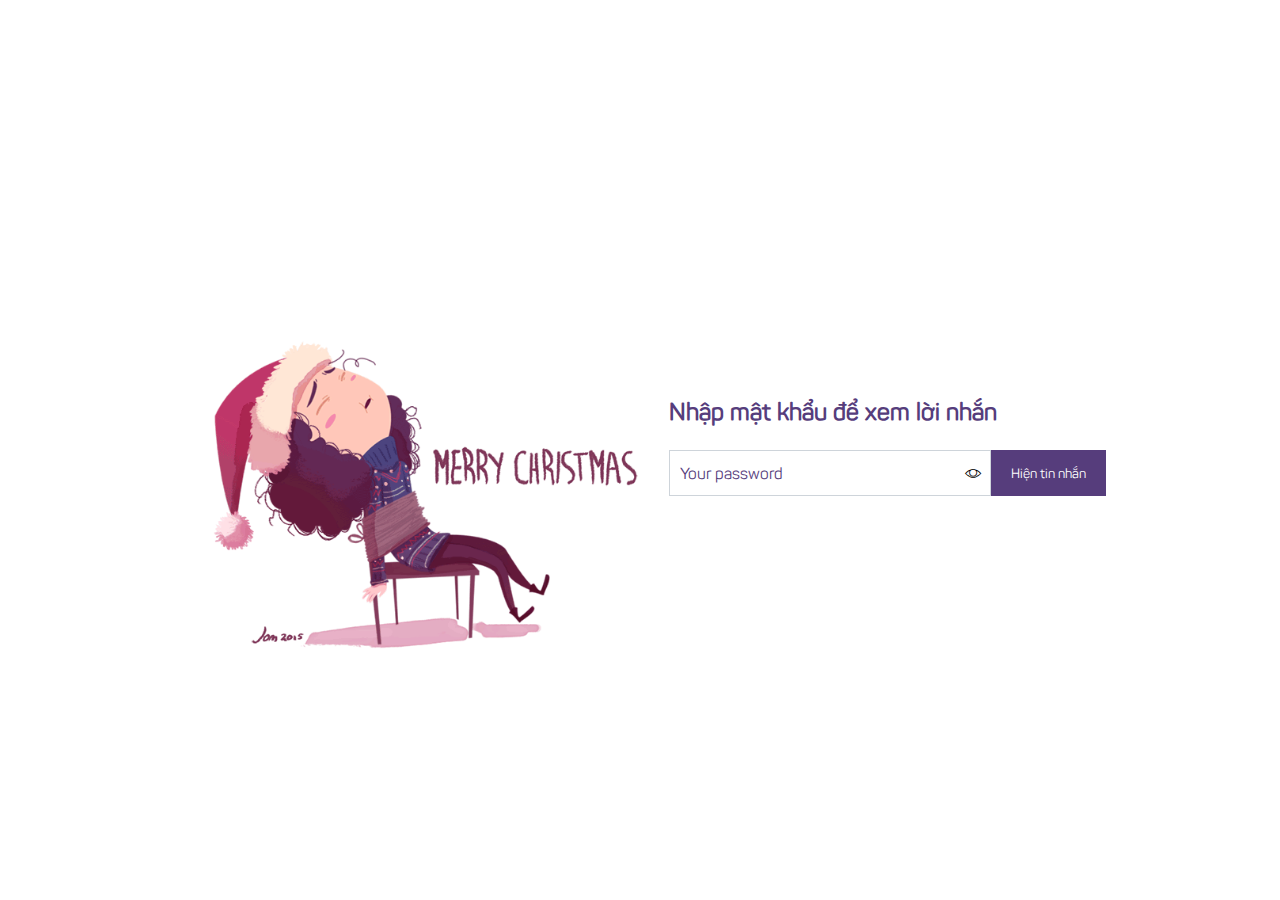
==== index.html @ 5a2c4c56 "update code" ====
<!DOCTYPE html>
<html lang="en">
  <head>
    <meta charset="UTF-8" />
    <meta name="viewport" content="width=device-width, initial-scale=1.0" />
    <link rel="stylesheet" href="lineawesome/WebFont/style.css" />
    <link rel="stylesheet" href="style.css" />
    <title>Document</title>
  </head>
  <body>
    <div class="toandx">
      <div class="container">
        <img src="merry.gif" alt="" />
        <div class="content">
          <h2 class="title">Nhập mật khẩu để xem lời nhắn</h2>
          <div class="mess-form">
            <div class="toggle-input">
              <input
                class="inp"
                type="password"
                name=""
                id="love-input"
                placeholder="Your password"
              />
              <span class="lnr lnr-eye showeye"></span>
            </div>
            <div>
              <button class="show-mess">Hiện tin nhắn</button>
            </div>
          </div>
        </div>
      </div>
    </div>
    <div class="popup">
      <div class="popup-wrapper">
        <div class="mylove"></div>
        <span class="lnr lnr-cross btn-close"></span>
      </div>
    </div>
  </body>
  <script src="jquery.min.js"></script>
  <script src="main.js"></script>
</html>
---- lineawesome/WebFont/style.css ----
@font-face {
	font-family: 'Linearicons-Free';
	src:url('fonts/Linearicons-Free.eot?w118d');
	src:url('fonts/Linearicons-Free.eot?#iefixw118d') format('embedded-opentype'),
		url('fonts/Linearicons-Free.woff2?w118d') format('woff2'),
		url('fonts/Linearicons-Free.woff?w118d') format('woff'),
		url('fonts/Linearicons-Free.ttf?w118d') format('truetype'),
		url('fonts/Linearicons-Free.svg?w118d#Linearicons-Free') format('svg');
	font-weight: normal;
	font-style: normal;
}

.lnr {
	font-family: 'Linearicons-Free';
	speak: none;
	font-style: normal;
	font-weight: normal;
	font-variant: normal;
	text-transform: none;
	line-height: 1;

	/* Better Font Rendering =========== */
	-webkit-font-smoothing: antialiased;
	-moz-osx-font-smoothing: grayscale;
}

.lnr-home:before {
	content: "\e800";
}
.lnr-apartment:before {
	content: "\e801";
}
.lnr-pencil:before {
	content: "\e802";
}
.lnr-magic-wand:before {
	content: "\e803";
}
.lnr-drop:before {
	content: "\e804";
}
.lnr-lighter:before {
	content: "\e805";
}
.lnr-poop:before {
	content: "\e806";
}
.lnr-sun:before {
	content: "\e807";
}
.lnr-moon:before {
	content: "\e808";
}
.lnr-cloud:before {
	content: "\e809";
}
.lnr-cloud-upload:before {
	content: "\e80a";
}
.lnr-cloud-download:before {
	content: "\e80b";
}
.lnr-cloud-sync:before {
	content: "\e80c";
}
.lnr-cloud-check:before {
	content: "\e80d";
}
.lnr-database:before {
	content: "\e80e";
}
.lnr-lock:before {
	content: "\e80f";
}
.lnr-cog:before {
	content: "\e810";
}
.lnr-trash:before {
	content: "\e811";
}
.lnr-dice:before {
	content: "\e812";
}
.lnr-heart:before {
	content: "\e813";
}
.lnr-star:before {
	content: "\e814";
}
.lnr-star-half:before {
	content: "\e815";
}
.lnr-star-empty:before {
	content: "\e816";
}
.lnr-flag:before {
	content: "\e817";
}
.lnr-envelope:before {
	content: "\e818";
}
.lnr-paperclip:before {
	content: "\e819";
}
.lnr-inbox:before {
	content: "\e81a";
}
.lnr-eye:before {
	content: "\e81b";
}
.lnr-printer:before {
	content: "\e81c";
}
.lnr-file-empty:before {
	content: "\e81d";
}
.lnr-file-add:before {
	content: "\e81e";
}
.lnr-enter:before {
	content: "\e81f";
}
.lnr-exit:before {
	content: "\e820";
}
.lnr-graduation-hat:before {
	content: "\e821";
}
.lnr-license:before {
	content: "\e822";
}
.lnr-music-note:before {
	content: "\e823";
}
.lnr-film-play:before {
	content: "\e824";
}
.lnr-camera-video:before {
	content: "\e825";
}
.lnr-camera:before {
	content: "\e826";
}
.lnr-picture:before {
	content: "\e827";
}
.lnr-book:before {
	content: "\e828";
}
.lnr-bookmark:before {
	content: "\e829";
}
.lnr-user:before {
	content: "\e82a";
}
.lnr-users:before {
	content: "\e82b";
}
.lnr-shirt:before {
	content: "\e82c";
}
.lnr-store:before {
	content: "\e82d";
}
.lnr-cart:before {
	content: "\e82e";
}
.lnr-tag:before {
	content: "\e82f";
}
.lnr-phone-handset:before {
	content: "\e830";
}
.lnr-phone:before {
	content: "\e831";
}
.lnr-pushpin:before {
	content: "\e832";
}
.lnr-map-marker:before {
	content: "\e833";
}
.lnr-map:before {
	content: "\e834";
}
.lnr-location:before {
	content: "\e835";
}
.lnr-calendar-full:before {
	content: "\e836";
}
.lnr-keyboard:before {
	content: "\e837";
}
.lnr-spell-check:before {
	content: "\e838";
}
.lnr-screen:before {
	content: "\e839";
}
.lnr-smartphone:before {
	content: "\e83a";
}
.lnr-tablet:before {
	content: "\e83b";
}
.lnr-laptop:before {
	content: "\e83c";
}
.lnr-laptop-phone:before {
	content: "\e83d";
}
.lnr-power-switch:before {
	content: "\e83e";
}
.lnr-bubble:before {
	content: "\e83f";
}
.lnr-heart-pulse:before {
	content: "\e840";
}
.lnr-construction:before {
	content: "\e841";
}
.lnr-pie-chart:before {
	content: "\e842";
}
.lnr-chart-bars:before {
	content: "\e843";
}
.lnr-gift:before {
	content: "\e844";
}
.lnr-diamond:before {
	content: "\e845";
}
.lnr-linearicons:before {
	content: "\e846";
}
.lnr-dinner:before {
	content: "\e847";
}
.lnr-coffee-cup:before {
	content: "\e848";
}
.lnr-leaf:before {
	content: "\e849";
}
.lnr-paw:before {
	content: "\e84a";
}
.lnr-rocket:before {
	content: "\e84b";
}
.lnr-briefcase:before {
	content: "\e84c";
}
.lnr-bus:before {
	content: "\e84d";
}
.lnr-car:before {
	content: "\e84e";
}
.lnr-train:before {
	content: "\e84f";
}
.lnr-bicycle:before {
	content: "\e850";
}
.lnr-wheelchair:before {
	content: "\e851";
}
.lnr-select:before {
	content: "\e852";
}
.lnr-earth:before {
	content: "\e853";
}
.lnr-smile:before {
	content: "\e854";
}
.lnr-sad:before {
	content: "\e855";
}
.lnr-neutral:before {
	content: "\e856";
}
.lnr-mustache:before {
	content: "\e857";
}
.lnr-alarm:before {
	content: "\e858";
}
.lnr-bullhorn:before {
	content: "\e859";
}
.lnr-volume-high:before {
	content: "\e85a";
}
.lnr-volume-medium:before {
	content: "\e85b";
}
.lnr-volume-low:before {
	content: "\e85c";
}
.lnr-volume:before {
	content: "\e85d";
}
.lnr-mic:before {
	content: "\e85e";
}
.lnr-hourglass:before {
	content: "\e85f";
}
.lnr-undo:before {
	content: "\e860";
}
.lnr-redo:before {
	content: "\e861";
}
.lnr-sync:before {
	content: "\e862";
}
.lnr-history:before {
	content: "\e863";
}
.lnr-clock:before {
	content: "\e864";
}
.lnr-download:before {
	content: "\e865";
}
.lnr-upload:before {
	content: "\e866";
}
.lnr-enter-down:before {
	content: "\e867";
}
.lnr-exit-up:before {
	content: "\e868";
}
.lnr-bug:before {
	content: "\e869";
}
.lnr-code:before {
	content: "\e86a";
}
.lnr-link:before {
	content: "\e86b";
}
.lnr-unlink:before {
	content: "\e86c";
}
.lnr-thumbs-up:before {
	content: "\e86d";
}
.lnr-thumbs-down:before {
	content: "\e86e";
}
.lnr-magnifier:before {
	content: "\e86f";
}
.lnr-cross:before {
	content: "\e870";
}
.lnr-menu:before {
	content: "\e871";
}
.lnr-list:before {
	content: "\e872";
}
.lnr-chevron-up:before {
	content: "\e873";
}
.lnr-chevron-down:before {
	content: "\e874";
}
.lnr-chevron-left:before {
	content: "\e875";
}
.lnr-chevron-right:before {
	content: "\e876";
}
.lnr-arrow-up:before {
	content: "\e877";
}
.lnr-arrow-down:before {
	content: "\e878";
}
.lnr-arrow-left:before {
	content: "\e879";
}
.lnr-arrow-right:before {
	content: "\e87a";
}
.lnr-move:before {
	content: "\e87b";
}
.lnr-warning:before {
	content: "\e87c";
}
.lnr-question-circle:before {
	content: "\e87d";
}
.lnr-menu-circle:before {
	content: "\e87e";
}
.lnr-checkmark-circle:before {
	content: "\e87f";
}
.lnr-cross-circle:before {
	content: "\e880";
}
.lnr-plus-circle:before {
	content: "\e881";
}
.lnr-circle-minus:before {
	content: "\e882";
}
.lnr-arrow-up-circle:before {
	content: "\e883";
}
.lnr-arrow-down-circle:before {
	content: "\e884";
}
.lnr-arrow-left-circle:before {
	content: "\e885";
}
.lnr-arrow-right-circle:before {
	content: "\e886";
}
.lnr-chevron-up-circle:before {
	content: "\e887";
}
.lnr-chevron-down-circle:before {
	content: "\e888";
}
.lnr-chevron-left-circle:before {
	content: "\e889";
}
.lnr-chevron-right-circle:before {
	content: "\e88a";
}
.lnr-crop:before {
	content: "\e88b";
}
.lnr-frame-expand:before {
	content: "\e88c";
}
.lnr-frame-contract:before {
	content: "\e88d";
}
.lnr-layers:before {
	content: "\e88e";
}
.lnr-funnel:before {
	content: "\e88f";
}
.lnr-text-format:before {
	content: "\e890";
}
.lnr-text-format-remove:before {
	content: "\e891";
}
.lnr-text-size:before {
	content: "\e892";
}
.lnr-bold:before {
	content: "\e893";
}
.lnr-italic:before {
	content: "\e894";
}
.lnr-underline:before {
	content: "\e895";
}
.lnr-strikethrough:before {
	content: "\e896";
}
.lnr-highlight:before {
	content: "\e897";
}
.lnr-text-align-left:before {
	content: "\e898";
}
.lnr-text-align-center:before {
	content: "\e899";
}
.lnr-text-align-right:before {
	content: "\e89a";
}
.lnr-text-align-justify:before {
	content: "\e89b";
}
.lnr-line-spacing:before {
	content: "\e89c";
}
.lnr-indent-increase:before {
	content: "\e89d";
}
.lnr-indent-decrease:before {
	content: "\e89e";
}
.lnr-pilcrow:before {
	content: "\e89f";
}
.lnr-direction-ltr:before {
	content: "\e8a0";
}
.lnr-direction-rtl:before {
	content: "\e8a1";
}
.lnr-page-break:before {
	content: "\e8a2";
}
.lnr-sort-alpha-asc:before {
	content: "\e8a3";
}
.lnr-sort-amount-asc:before {
	content: "\e8a4";
}
.lnr-hand:before {
	content: "\e8a5";
}
.lnr-pointer-up:before {
	content: "\e8a6";
}
.lnr-pointer-right:before {
	content: "\e8a7";
}
.lnr-pointer-down:before {
	content: "\e8a8";
}
.lnr-pointer-left:before {
	content: "\e8a9";
}
---- style.css ----
* {
  margin: 0;
  padding: 0;
}

@font-face {
  font-family: "Panton";
  src: url("../font/Panton-Regular.otf") format("opentype");
}

@font-face {
  font-family: "Panton-Bold";
  src: url("../font/Panton-Bold.otf") format("opentype");
}

@font-face {
  font-family: "Panton-Light";
  src: url("../font/Panton-Light.otf") format("opentype");
}

html {
  font-family: "Panton", sans-serif;
  line-height: 1.5;
}

.toandx {
  background-color: #f5f5f5;
  position: absolute;
  top: 50%;
  left: 50%;
  -webkit-transform: translate(-50%, -50%);
          transform: translate(-50%, -50%);
  border-radius: 6px;
  z-index: 1;
}

input,
button {
  font-family: "Panton", sans-serif;
}

.container {
  max-width: 1200px;
  background-color: #fff;
  margin: 0 auto;
  width: 1200px;
  display: -webkit-box;
  display: -ms-flexbox;
  display: flex;
  -webkit-box-align: center;
      -ms-flex-align: center;
          align-items: center;
  -webkit-box-pack: center;
      -ms-flex-pack: center;
          justify-content: center;
  gap: 20px;
}

img {
  max-width: 100%;
  height: 400px;
  display: block;
}

.content > * {
  margin-bottom: 10px;
}

.title {
  color: #563d7c;
  margin-bottom: 20px;
}

.content {
  height: 100%;
}

.inp {
  width: 300px;
  height: 44px;
  border: none;
  border: 1px solid #ced4da;
  outline: none;
  padding: 0px 10px;
  -webkit-transition: all 0.4s ease;
  transition: all 0.4s ease;
  color: #563d7c;
  font-size: 16px;
}

.inp:focus {
  border: 1px solid #563d7c;
}

.mess-form {
  display: -webkit-box;
  display: -ms-flexbox;
  display: flex;
}

::-webkit-input-placeholder {
  /* Chrome, Firefox, Opera, Safari 10.1+ */
  color: #563d7c;
  opacity: 1;
  /* Firefox */
}

:-ms-input-placeholder {
  /* Chrome, Firefox, Opera, Safari 10.1+ */
  color: #563d7c;
  opacity: 1;
  /* Firefox */
}

::-ms-input-placeholder {
  /* Chrome, Firefox, Opera, Safari 10.1+ */
  color: #563d7c;
  opacity: 1;
  /* Firefox */
}

::placeholder {
  /* Chrome, Firefox, Opera, Safari 10.1+ */
  color: #563d7c;
  opacity: 1;
  /* Firefox */
}

.toggle-input {
  position: relative;
}

.toggle-input .showeye {
  position: absolute;
  bottom: 0;
  right: 10px;
  display: block;
  height: 100%;
  display: -webkit-box;
  display: -ms-flexbox;
  display: flex;
  -webkit-box-align: center;
      -ms-flex-align: center;
          align-items: center;
}

button {
  border: none;
  background-color: #563d7c;
  padding: 15px 20px;
  color: #fff;
  outline: none;
  -webkit-transition: all 0.4s ease;
  transition: all 0.4s ease;
}

button:hover {
  opacity: 0.8;
  cursor: pointer;
}

.overlay {
  content: "";
  width: 100%;
  position: fixed;
  height: 100%;
  background: rgba(0, 0, 0, 0.6);
  z-index: 2;
}

.popup {
  display: none;
  border: 1px solid red;
  position: fixed;
  top: 0px;
  left: 0px;
  background-color: rgba(0, 0, 0, 0.4);
  width: 100%;
  height: 100%;
  z-index: 999;
  padding-top: 10%;
  -webkit-box-shadow: 0 20px 35px rgba(0, 34, 69, 0.03), 0 20px 35px rgba(0, 0, 0, 0.06);
          box-shadow: 0 20px 35px rgba(0, 34, 69, 0.03), 0 20px 35px rgba(0, 0, 0, 0.06);
}

.popup .popup-wrapper {
  position: relative;
  margin: auto;
  width: 400px;
  height: 300px;
  padding: 20px;
  border-radius: 10px;
  width: 60%;
  background: #fff;
  -webkit-animation: fade 0.6s ease;
          animation: fade 0.6s ease;
}

@-webkit-keyframes fade {
  0% {
    -webkit-transform: scale(0);
            transform: scale(0);
  }
  100% {
    -webkit-transform: scale(1);
            transform: scale(1);
  }
}

@keyframes fade {
  0% {
    -webkit-transform: scale(0);
            transform: scale(0);
  }
  100% {
    -webkit-transform: scale(1);
            transform: scale(1);
  }
}

.popup .btn-close {
  position: absolute;
  top: 10px;
  right: 10px;
}

.popup .tt-content {
  display: -webkit-box;
  display: -ms-flexbox;
  display: flex;
  -webkit-box-pack: center;
      -ms-flex-pack: center;
          justify-content: center;
  -webkit-box-align: center;
      -ms-flex-align: center;
          align-items: center;
  -webkit-box-orient: vertical;
  -webkit-box-direction: normal;
      -ms-flex-direction: column;
          flex-direction: column;
}

.tt-title {
  color: #563d7c;
  font-size: 20px;
  text-align: center;
  margin-bottom: 20px;
}
/*# sourceMappingURL=style.css.map */
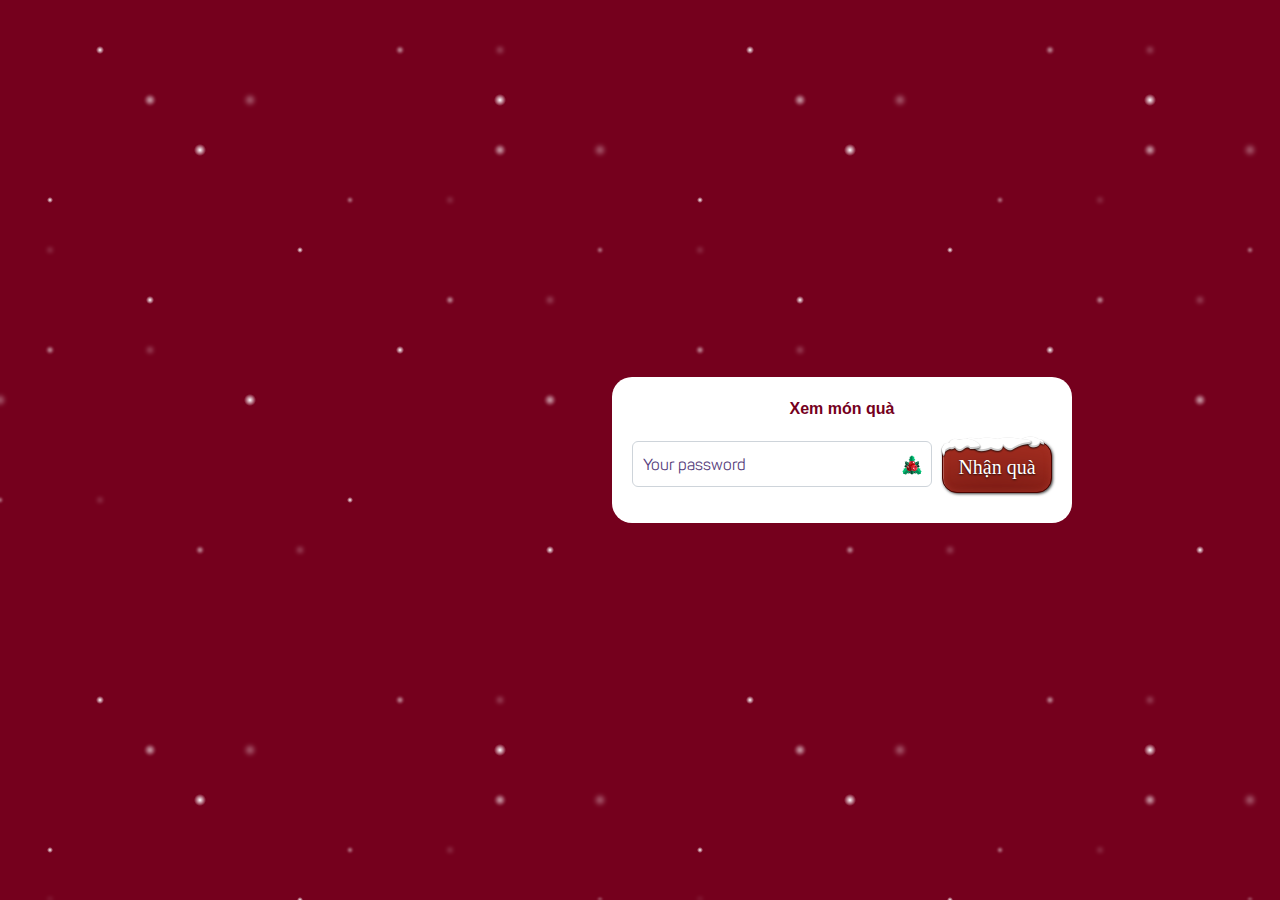
==== commit 1f29b59e: "update background and layout" ====
--- a/index.html
+++ b/index.html
@@ -1,43 +1,106 @@
 <!DOCTYPE html>
 <html lang="en">
-  <head>
+
+<head>
     <meta charset="UTF-8" />
     <meta name="viewport" content="width=device-width, initial-scale=1.0" />
-    <link rel="stylesheet" href="lineawesome/WebFont/style.css" />
-    <link rel="stylesheet" href="style.css" />
-    <title>Document</title>
-  </head>
-  <body>
+    <link rel="shortcut icon" href="assets/img/favicon.png" type="image/x-icon">
+    <link rel="stylesheet" href="assets/lineawesome/WebFont/style.css" />
+
+    <link rel="stylesheet" href="assets/css/style.css" />
+    <title>Merry Christmas </title>
+</head>
+
+<body>
+    <div class="snow_wrap">
+        <div class="snow"></div>
+    </div>
+
     <div class="toandx">
-      <div class="container">
-        <img src="merry.gif" alt="" />
-        <div class="content">
-          <h2 class="title">Nhập mật khẩu để xem lời nhắn</h2>
-          <div class="mess-form">
-            <div class="toggle-input">
-              <input
-                class="inp"
-                type="password"
-                name=""
-                id="love-input"
-                placeholder="Your password"
-              />
-              <span class="lnr lnr-eye showeye"></span>
+        <div class="container">
+            <div class="chrismas-effect">
+                <main>
+                    <svg role="img" aria-label="Holly growing into place with bounce effects" class="holly" width="160" height="120" viewBox="0 0 160 120">
+                          <g class="holly__leaf holly__leaf--1" transform="translate(50,0) rotate(0)">
+                                <path fill="hsl(85,100%,10%)" d="m30,0c-3.346,0-2.963,17.419-6.998,21.244-3.197,3.031-19.775,1.93-19.812,5.606-.027,2.632,17.634,8.36,16.91,13.485C19.223,46.539,0,46.99,0,51.192c0,2.629,16.978,5.955,16.978,10.858,0,6.307-6.559,11.909-6.559,22.417,0,5.447,9.94,15.532,20.397,15.532,11.519,0,19.833-8.61,19.833-15.532,0-7.881-6.104-19.263-6.104-23.466,0-4.904,15.277-4.552,15.454-9.457.202-5.601-17.614-4.085-16.695-10.683.957-6.867,16.696-9.808,16.628-14.18-.054-3.462-14.592-.604-20.032-4.911C34.731,17.677,34.076,0,30,0Z"/>
+                                <g fill="none" stroke="hsl(85,100%,15%)" stroke-linecap="round" stroke-width="2">
+                                      <line class="holly__vein holly__vein--1" x1="30" y1="90" x2="30" y2="10" stroke-dasharray="80 80" />
+                                      <path class="holly__vein holly__vein--2" d="m29.812,69.252s4.105-16.519,17.749-17.834" stroke-dasharray="28 48"/>
+                                      <path class="holly__vein holly__vein--3" d="m29.812,69.252s-5.006-16.859-17.332-18.07" stroke-dasharray="27 47"/>
+                                      <path class="holly__vein holly__vein--4" d="m29.812,41.153s5.317-9.366,17.749-12.602" stroke-dasharray="24 74"/>
+                                      <path class="holly__vein holly__vein--5" d="m29.812,41.153c-.511-.681-4.73-11.41-13.926-12.602" stroke-dasharray="20 70"/>
+                                </g>
+                          </g>
+                          <g class="holly__leaf holly__leaf--2" transform="translate(50,0) rotate(-50)">
+                                <path fill="hsl(85,100%,20%)" d="m30,0c-3.346,0-2.963,17.419-6.998,21.244-3.197,3.031-19.775,1.93-19.812,5.606-.027,2.632,17.634,8.36,16.91,13.485C19.223,46.539,0,46.99,0,51.192c0,2.629,16.978,5.955,16.978,10.858,0,6.307-6.559,11.909-6.559,22.417,0,5.447,9.94,15.532,20.397,15.532,11.519,0,19.833-8.61,19.833-15.532,0-7.881-6.104-19.263-6.104-23.466,0-4.904,15.277-4.552,15.454-9.457.202-5.601-17.614-4.085-16.695-10.683.957-6.867,16.696-9.808,16.628-14.18-.054-3.462-14.592-.604-20.032-4.911C34.731,17.677,34.076,0,30,0Z"/>
+                                <g fill="none" stroke="hsl(85,100%,15%)" stroke-linecap="round" stroke-width="2">
+                                      <line class="holly__vein holly__vein--1" x1="30" y1="90" x2="30" y2="10" stroke-dasharray="80 80"/>
+                                      <path class="holly__vein holly__vein--2" d="m29.812,69.252s4.105-16.519,17.749-17.834" stroke-dasharray="28 48"/>
+                                      <path class="holly__vein holly__vein--3" d="m29.812,69.252s-5.006-16.859-17.332-18.07" stroke-dasharray="27 47"/>
+                                      <path class="holly__vein holly__vein--4" d="m29.812,41.153s5.317-9.366,17.749-12.602" stroke-dasharray="24 74"/>
+                                      <path class="holly__vein holly__vein--5" d="m29.812,41.153c-.511-.681-4.73-11.41-13.926-12.602" stroke-dasharray="20 70"/>
+                                </g>
+                          </g>
+                          <g class="holly__leaf holly__leaf--3" transform="translate(50,0) rotate(50)">
+                                <path fill="hsl(85,100%,20%)" d="m30,0c-3.346,0-2.963,17.419-6.998,21.244-3.197,3.031-19.775,1.93-19.812,5.606-.027,2.632,17.634,8.36,16.91,13.485C19.223,46.539,0,46.99,0,51.192c0,2.629,16.978,5.955,16.978,10.858,0,6.307-6.559,11.909-6.559,22.417,0,5.447,9.94,15.532,20.397,15.532,11.519,0,19.833-8.61,19.833-15.532,0-7.881-6.104-19.263-6.104-23.466,0-4.904,15.277-4.552,15.454-9.457.202-5.601-17.614-4.085-16.695-10.683.957-6.867,16.696-9.808,16.628-14.18-.054-3.462-14.592-.604-20.032-4.911C34.731,17.677,34.076,0,30,0Z"/>
+                                <g fill="none" stroke="hsl(85,100%,15%)" stroke-linecap="round" stroke-width="2">
+                                      <line class="holly__vein holly__vein--1" x1="30" y1="90" x2="30" y2="10" stroke-dasharray="80 80"/>
+                                      <path class="holly__vein holly__vein--2" d="m30.249,69.252s4.105-16.519,17.749-17.834" stroke-dasharray="28 48"/>
+                                      <path class="holly__vein holly__vein--3" d="m30.249,69.252s-5.006-16.859-17.332-18.07" stroke-dasharray="27 47"/>
+                                      <path class="holly__vein holly__vein--4" d="m30.249,41.153s5.317-9.366,17.749-12.602" stroke-dasharray="24 74"/>
+                                      <path class="holly__vein holly__vein--5" d="m30.249,41.153c-.511-.681-4.73-11.41-13.926-12.602" stroke-dasharray="20 70"/>
+                                </g>
+                          </g>
+                          <g class="holly__berry holly__berry--1" transform="translate(68,66) rotate(120)">
+                                <circle fill="hsl(345,100%,38%)" cx="12" cy="12" r="12"/>
+                                <circle fill="hsl(0,0%,100%)" cx="16" cy="6" r="3"/>
+                          </g>
+                          <g class="holly__berry holly__berry--2" transform="translate(68,66) rotate(-120)">
+                                <circle fill="hsl(345,100%,33%)" cx="12" cy="12" r="12"/>
+                                <circle fill="hsl(0,0%,100%)" cx="16" cy="6" r="3"/>
+                          </g>
+                          <g class="holly__berry holly__berry--3" transform="translate(68,66)">
+                                <circle fill="hsl(345,100%,28%)" cx="12" cy="12" r="12"/>
+                                <circle fill="hsl(0,0%,100%)" cx="16" cy="6" r="3"/>
+                          </g>
+                    </svg>
+                    <svg role="img" aria-label="“Merry Christmas!” being handwritten in cursive" class="greeting" width="160" height="80" viewBox="0 0 160 80">
+                          <g fill="none" stroke="hsl(0,0%,100%)" stroke-width="2" stroke-linecap="round" stroke-linejoin="round">
+                                <path class="greeting__merry" d="m30.311,9.61c1.468-2.637,4.16-4.503,6.982-4.049,5.744.924,1.775,22.985,2.077,26.417,1.057-5.994,2.707-26.415,6.604-26.417,5.775-.003,4.272,20.228,3.75,25.869.521-5.641,2.452-25.056,6.565-24.739,5.904.455-2.952,26.68,9.645,24.661,1.986-.318,3.953-1.227,5.292-2.728s1.6-4.152-.001-5.37c-1.409-1.071-3.657-.433-4.596,1.067s-.71,3.529.225,5.032,2.462,2.547,4.06,3.307c.825.392,1.723.415,2.636.45,3.971.148,6.581-6.509,7.454-8.707,1.852.292,3.614,1.183,4.237,2.952s-1.212,6.017,2.721,6.327c4.415.347,5.533-5.811,6.148-8.096,1.756-.188,3.673.194,4.187,1.883s.152,5.091,1.54,6.182c1.81,1.423,4.528.591,6.349-.817,2.88-2.227,3.917-6.983,4.812-9.413-.916,2.763-.784,9.717,3.013,9.859,2.45.092,3.544-2.206,4.095-4.236s.588-4.23,1.579-6.086c-1.465,5.573-1.596,22.718-2.56,25.297-3.389,9.073-13.834,6.915-12.14,2.067,2.359-6.752,21.572-19.223,24.704-21.429" stroke-dasharray="345 345"/>
+                                <path class="greeting__christmas" d="m23.043,44.549c-5.008-1.156-14.839.93-14.84,16.824,0,4.882,1.323,10.408,3.674,11.907,2.553,1.627,5.933.909,8.71-.297,8.095-3.516,14.41-10.889,16.643-19.427.638-2.441.936-5.157-.594-7.315-.992-1.4-2.743-2.176-4.365-1.616-2.486.857-2.827,3.952-2.825,6.477.006,7.895.013,15.79.019,23.685-.353-2.089,1.131-9.052,4.699-8.532,2.204.321,2.489,1.825,2.609,3.375.626,8.092,5.565,6.371,7.836-3.942,1.703.568,3.544.522,3.737,2.061s-.785,6.454,2.961,6.567c3.747.114,5.419-6.184,5.493-8.488-.043,2.439-.043,9.33,3.797,9.705.561.055,1.127-.131,1.59-.453,3.06-2.128,5.232-4.537,6.375-8.916,4.316,2.59,4.375,8.4,4.316,9.061-.148,1.65-8.278-.498-9.921-.715,2.37.621,4.957,1.404,7.405,1.486,10.576.357,10.394-17.521,12.393-30.97-1.052,6.336-3.064,29.384.795,29.631,5.395.345,3.779-10.407,6.563-9.877,2.384.454,1.917,6.769,2.031,9.243-.586-2.332,1.828-8.816,2.986-8.789,2.384.057,2.622,8.487,2.622,8.487,0,0,1.636-8.544,3.055-8.374,2.838.341,1.49,8.012,3.292,8.061,4.814.129,6.974-8.515,15.368-7.249-1.586-.051-3.231.036-4.653.739-1.459.722-5.56,6.484-.678,6.37,4.428-.103,3.987-4.657,5.451-6.331.566,2.565-1.978,6.585,2.706,6.791,4.097.181,7.081-5.439,8.989-9.069,1.494,2.43,3.956,6.495,2.041,8.609-1.703,1.881-5.768.525-8.184-.249,7.673,2.982,12.134,1.704,18.014-2.335" stroke-dasharray="453 453"/>
+                                <path class="greeting__t" d="m70.834,56.871c6.775.339,15.135.344,21.912.011" stroke-dasharray="22 22"/>
+                                <path class="greeting__exclamation1" d="m151.555,44c.156,6.017.237,15.426.241,21.445" stroke-dasharray="22 22"/>
+                          </g>
+                          <g fill="hsl(0,0%,100%)" stroke="none">
+                                <circle class="greeting__i" cx="57" cy="57" r="2"/>
+                                <circle class="greeting__exclamation2" cx="152" cy="73" r="2"/>
+                          </g>
+                    </svg>
+              </main>
             </div>
-            <div>
-              <button class="show-mess">Hiện tin nhắn</button>
+            <!-- <img src="assets/img/merry.gif" alt="" /> -->
+            <div class="content">
+                <h2 class="title">Xem món quà </h2>
+                <div class="mess-form">
+                    <div class="toggle-input">
+                        <input class="inp" type="password" name="" id="love-input" placeholder="Your password" />
+                        <span class=""><svg xmlns="http://www.w3.org/2000/svg" version="1.1" xmlns:xlink="http://www.w3.org/1999/xlink" width="20" height="20" x="0" y="0" viewBox="0 0 64 64" style="enable-background:new 0 0 512 512" xml:space="preserve" class=""><g><g data-name="05-mistletoe"><path fill="#004a2d" d="m10 21 10.89 10.89a10.014 10.014 0 0 0-4.66 4.32 1.638 1.638 0 0 0-.23.18c0-4.32-5-4-5-4 2.16-5.04-2-5-2-5 2.76-2.76.23-6.66.01-6.98L9 20.39a8.027 8.027 0 0 0 1.02.57z" opacity="1" data-original="#004a2d"></path><path fill="#007145" d="M22 29a9.819 9.819 0 0 0 .29 2.38 11.117 11.117 0 0 0-1.4.51L10 21l.02-.04c1.41.66 3.99 1.42 5.98-.57 0 0-.04 4.16 5 2a5.763 5.763 0 0 0 1.34 4.02A10.051 10.051 0 0 0 22 29z" opacity="1" data-original="#007145" class=""></path><path fill="#008f57" d="M25.42 50.99A4.316 4.316 0 0 0 26 52c-5.94 0-4 6-4 6-6.93-2.97-9 5-9 5-3.84-3.84-9.63-2.12-9.98-2.01L17 47a9.991 9.991 0 0 0 8 4c.14 0 .28 0 .42-.01z" opacity="1" data-original="#008f57"></path><path fill="#00c477" d="M17 47 3.02 60.99 3 61s1.96-6.04-2-10c0 0 6.97-1.07 4-8 0 0 7 .94 7-5a4.835 4.835 0 0 0 3.12 1.45A9.83 9.83 0 0 0 15 41a9.991 9.991 0 0 0 2 6z" opacity="1" data-original="#00c477" class=""></path><path fill="#008f57" d="m47 47 13.98 13.99c-.35-.11-6.14-1.83-9.98 2.01 0 0-2.07-7.97-9-5 0 0 1.94-6-4-6a4.316 4.316 0 0 0 .58-1.01c.14.01.28.01.42.01a9.991 9.991 0 0 0 8-4z" opacity="1" data-original="#008f57"></path><path fill="#00c477" d="m61 61-.02-.01L47 47a9.991 9.991 0 0 0 2-6 9.83 9.83 0 0 0-.12-1.55A4.835 4.835 0 0 0 52 38c0 5.94 7 5 7 5-2.97 6.93 4 8 4 8-3.96 3.96-2 10-2 10z" opacity="1" data-original="#00c477" class=""></path><path fill="#008f57" d="M32 1v18a9.948 9.948 0 0 0-7.48 3.37A4.086 4.086 0 0 0 23 22c4-4-2-7-2-7 6.67-2.67 3-9 3-9 5.33 0 8-5 8-5z" opacity="1" data-original="#008f57"></path><path fill="#00c477" d="M41 22a4.086 4.086 0 0 0-1.52.37A9.948 9.948 0 0 0 32 19V1s2.67 5 8 5c0 0-3.67 5.33 3 8 0 0-6 4-2 8z" opacity="1" data-original="#00c477" class=""></path><path fill="#911a1c" d="M22.29 31.38a9.982 9.982 0 0 0 7 7.24A9.819 9.819 0 0 0 29 41a9.994 9.994 0 0 0 3 7.14 9.921 9.921 0 0 1-6.58 2.85c-.14.01-.28.01-.42.01a10 10 0 0 1-10-10 9.83 9.83 0 0 1 .12-1.55 9.726 9.726 0 0 1 1.11-3.24 10.014 10.014 0 0 1 4.66-4.32 11.117 11.117 0 0 1 1.4-.51z" opacity="1" data-original="#911a1c" class=""></path><path fill="#c22026" d="M41.66 26.41A10.051 10.051 0 0 1 42 29a9.819 9.819 0 0 1-.29 2.38A9.7 9.7 0 0 0 39 31a10 10 0 0 0-9.71 7.62 9.982 9.982 0 0 1-7-7.24A9.819 9.819 0 0 1 22 29a10.051 10.051 0 0 1 .34-2.59 10 10 0 0 1 19.32 0z" opacity="1" data-original="#c22026" class=""></path><circle cx="39" cy="41" r="10" fill="#eb2335" opacity="1" data-original="#eb2335"></circle><path fill="#004a2d" d="M25.693 50.966C28.02 53.3 24 55.5 24 55.5c5.714 1.667 2.286 4.167 2.286 4.167C30.857 59.667 32 63 32 63V48.14a9.914 9.914 0 0 1-6.307 2.826z" opacity="1" data-original="#004a2d"></path><path fill="#007145" d="M38.309 50.965A9.961 9.961 0 0 1 32 48.136V63s1.143-3.333 5.714-3.333c0 0-3.428-2.5 2.286-4.167 0 0-4.021-2.2-1.691-4.535z" opacity="1" data-original="#007145" class=""></path><path fill="#004a2d" d="M55 27c-2.76-2.76-.23-6.66-.01-6.98L43.112 31.891a10.035 10.035 0 0 1 4.3 3.718A2.612 2.612 0 0 1 48 36c0-4.32 5-4 5-4-2.16-5.04 2-5 2-5z" opacity="1" data-original="#004a2d"></path><path fill="#007145" d="M42 29a9.819 9.819 0 0 1-.29 2.38c-.014 0-.028 0-.042-.009a10.04 10.04 0 0 1 1.444.52L54.99 20.02 55 20s-4.12 2.88-7 0c0 0 .04 4.16-5 2 0 0 .164 2.675-1.44 4.111.031.1.072.2.1.3A10.051 10.051 0 0 1 42 29z" opacity="1" data-original="#007145" class=""></path><g fill="#003b24"><path d="M42 58s1.94-6-4-6a4.316 4.316 0 0 0 .58-1.01c.14.01.28.01.42.01-.233 0-.462-.019-.691-.035C35.979 53.3 40 55.5 40 55.5a10.216 10.216 0 0 0-1.768.674c.9.815.47 2.6.47 2.6 3.35-1.7 3.072 1.052 3.072 1.052a3.6 3.6 0 0 1 4.176-.875 3.482 3.482 0 0 1-.32-1.561A6.836 6.836 0 0 0 42 58zM25.693 50.966c-.092.006-.181.02-.273.024A4.316 4.316 0 0 0 26 52c-5.94 0-4 6-4 6a6.757 6.757 0 0 0-3.755-.594 3.486 3.486 0 0 1-.319 1.544 3.6 3.6 0 0 1 4.175.875s-.278-2.752 3.073-1.052c0 0-.443-1.844.511-2.639A10.442 10.442 0 0 0 24 55.5s4.02-2.2 1.693-4.534zM48 36a2.612 2.612 0 0 0-.586-.391 9.929 9.929 0 0 1 1.492 4.091c-.011-.082-.016-.167-.029-.248A4.835 4.835 0 0 0 52 38a5.789 5.789 0 0 0 .274 1.815 1.363 1.363 0 0 1 2.393-.244A3.6 3.6 0 0 1 57 36a3.6 3.6 0 0 1-2.333-3.571s-1.366 1.665-2.488-.407C50.76 32.143 48 32.789 48 36zM15.12 39.45a9.726 9.726 0 0 1 1.11-3.24 1.638 1.638 0 0 0-.23.18c0-3.4-3.1-3.925-4.412-3.994a1.346 1.346 0 0 1-2.255.033A3.6 3.6 0 0 1 7 36a3.6 3.6 0 0 1 2.333 3.571 1.363 1.363 0 0 1 2.393.244A5.789 5.789 0 0 0 12 38a4.835 4.835 0 0 0 3.12 1.45z" fill="#003b24" opacity="1" data-original="#003b24"></path></g><path fill="#c22026" d="M34 38a9.947 9.947 0 0 1 2.587-6.694A9.993 9.993 0 1 0 46.413 47.7 9.966 9.966 0 0 1 34 38z" opacity="1" data-original="#c22026" class=""></path><path fill="#007145" d="M33 19.054V6a1 1 0 0 0-2 0v13.054c.329-.032.662-.054 1-.054s.671.022 1 .054zM58.706 57.292 47.562 46.148a10.085 10.085 0 0 1-1.212 1.616l10.942 10.942a1 1 0 0 0 1.414-1.414zM16.436 46.149 5.293 57.292a1 1 0 1 0 1.414 1.414l10.94-10.94c-.226-.246-.446-.5-.647-.766a10.193 10.193 0 0 1-.564-.851z" opacity="1" data-original="#007145" class=""></path><path fill="#ff4758" d="M38 33a2 2 0 0 0 2 2c2.757 0 5 2.557 5 5.7a6.3 6.3 0 0 1-.51 2.508 2 2 0 1 0 3.672 1.584 10.238 10.238 0 0 0 .83-3.941 9.987 9.987 0 0 0-9.326-9.817A2 2 0 0 0 38 33z" opacity="1" data-original="#ff4758"></path><ellipse cx="44.5" cy="37.5" fill="#2a2e33" rx="1.5" ry="2.5" transform="rotate(-30 44.498 37.501)" opacity="1" data-original="#2a2e33"></ellipse><path fill="#ae0000" d="M36 27a9.95 9.95 0 0 0-7.106 2.975 2.9 2.9 0 0 1-3.742.443 9.651 9.651 0 0 1-2.932-3.4 10.013 10.013 0 0 0 7.07 11.602A10 10 0 0 1 39 31a9.7 9.7 0 0 1 2.71.38 9.817 9.817 0 0 0 .29-2.367A9.942 9.942 0 0 0 36 27z" opacity="1" data-original="#ae0000" class=""></path><path fill="#eb2335" d="M23.717 27.869a2 2 0 0 0 2.58-1.16A6.045 6.045 0 0 1 32.021 23a6.2 6.2 0 0 1 5.279 2.811 1.993 1.993 0 0 0 3.688-1.158 9.808 9.808 0 0 0-1.508-2.283 9.958 9.958 0 0 0-5.255-3.119c-.084-.018-.168-.032-.251-.048a9.448 9.448 0 0 0-.791-.13 10.434 10.434 0 0 0-1.033-.065c-.048 0-.094-.008-.142-.008h-.052c-.318 0-.63.021-.94.051-.082.008-.164.018-.247.028a9.963 9.963 0 0 0-8.334 7.045 2 2 0 0 0 1.282 1.745z" opacity="1" data-original="#eb2335"></path><ellipse cx="31.5" cy="22" fill="#2a2e33" rx="2.5" ry="1" opacity="1" data-original="#2a2e33"></ellipse><path fill="#6e1415" d="M29 41a9.819 9.819 0 0 1 .29-2.38 9.982 9.982 0 0 1-7-7.24 11.117 11.117 0 0 0-1.4.51 9.871 9.871 0 0 0-2.3 1.451 9.973 9.973 0 0 0 6.7 6.279c.018-.076.045-.149.065-.225a9.916 9.916 0 0 0 1.373 8.223 8.426 8.426 0 0 1-4.511 2.973A9.951 9.951 0 0 0 25 51c.14 0 .28 0 .42-.01a9.88 9.88 0 0 0 3.729-.892A10 10 0 0 0 32 48.14 9.994 9.994 0 0 1 29 41z" opacity="1" data-original="#6e1415"></path><path fill="#ae0000" d="M23.854 49.169a2 2 0 0 0-1.1-2.6 6.014 6.014 0 0 1-3.565-7.069 2 2 0 0 0-3.852-1.054c-.009.034-.022.067-.03.1a9.8 9.8 0 0 0-.21 1.1c-.01.073-.018.147-.026.22A10.009 10.009 0 0 0 15 41c0 .271.012.54.033.806.006.066.016.13.022.2.021.2.044.408.077.608.009.058.022.114.032.17.038.213.08.423.132.631l.029.108c.06.231.126.459.2.683l.012.037a9.992 9.992 0 0 0 3.921 5.085l.038.024a9.972 9.972 0 0 0 .912.534c.024.012.047.026.071.039.28.142.571.264.865.38a1.973 1.973 0 0 0 2.508-1.132z" opacity="1" data-original="#ae0000" class=""></path><ellipse cx="19.5" cy="44.5" fill="#111214" rx="1.5" ry="2.5" transform="rotate(-30 19.498 44.5)" opacity="1" data-original="#111214"></ellipse><ellipse cx="40.682" cy="45.708" fill="#f6fafd" rx=".825" ry="1.148" transform="rotate(-45 40.701 45.73)" opacity="1" data-original="#f6fafd"></ellipse><ellipse cx="37.684" cy="42.695" fill="#f6fafd" rx="1.642" ry="2.286" transform="rotate(-45 37.702 42.715)" opacity="1" data-original="#f6fafd"></ellipse><path fill="#414952" d="M45.8 36.75c-.69-1.2-1.832-1.829-2.549-1.415a1.172 1.172 0 0 0-.523.884A2.7 2.7 0 0 1 44.8 37.75a3.249 3.249 0 0 1 .474 2.031.971.971 0 0 0 .477-.116c.716-.414.738-1.719.049-2.915z" opacity="1" data-original="#414952"></path><path fill="#c22026" d="M43.2 38.25a3.249 3.249 0 0 1-.474-2.031.971.971 0 0 0-.477.116c-.717.414-.739 1.719-.049 2.915s1.832 1.829 2.549 1.415a1.172 1.172 0 0 0 .523-.884A2.7 2.7 0 0 1 43.2 38.25z" opacity="1" data-original="#c22026" class=""></path><path fill="#414952" d="M33.653 22.5A.657.657 0 0 0 34 22c0-.552-1.119-1-2.5-1s-2.5.448-2.5 1a.657.657 0 0 0 .347.5A4.059 4.059 0 0 1 31.5 22a4.059 4.059 0 0 1 2.153.5z" opacity="1" data-original="#414952"></path><path fill="#ae0000" d="M33.653 22.5a4.059 4.059 0 0 1-2.153.5 4.059 4.059 0 0 1-2.153-.5.657.657 0 0 0-.347.5c0 .552 1.119 1 2.5 1s2.5-.448 2.5-1a.657.657 0 0 0-.347-.5z" opacity="1" data-original="#ae0000" class=""></path><ellipse cx="36.684" cy="23.695" fill="#f6fafd" rx="1.642" ry="2.286" transform="rotate(-45 36.702 23.707)" opacity="1" data-original="#f6fafd"></ellipse><path fill="#2a2e33" d="M18.2 45.25c.69 1.2 1.832 1.829 2.549 1.415a1.172 1.172 0 0 0 .523-.884A2.7 2.7 0 0 1 19.2 44.25a3.249 3.249 0 0 1-.474-2.031.971.971 0 0 0-.477.116c-.716.414-.738 1.719-.049 2.915z" opacity="1" data-original="#2a2e33"></path><path fill="#6e1415" d="M20.8 43.75a3.249 3.249 0 0 1 .474 2.031.971.971 0 0 0 .477-.116c.717-.414.739-1.719.049-2.915s-1.832-1.829-2.549-1.415a1.172 1.172 0 0 0-.523.884A2.7 2.7 0 0 1 20.8 43.75z" opacity="1" data-original="#6e1415"></path><ellipse cx="38.682" cy="26.708" fill="#f6fafd" rx=".825" ry="1.148" transform="rotate(-45 38.7 26.721)" opacity="1" data-original="#f6fafd"></ellipse><ellipse cx="19.684" cy="37.695" fill="#f6fafd" rx="1.642" ry="2.286" transform="rotate(-45 19.693 37.713)" opacity="1" data-original="#f6fafd"></ellipse></g></g></svg></span>
+                    </div>
+                    <div class="btn-mobile">
+                        <button class="show-mess button">Nhận quà</button>
+                    </div>
+                </div>
             </div>
-          </div>
         </div>
-      </div>
     </div>
     <div class="popup">
-      <div class="popup-wrapper">
-        <div class="mylove"></div>
-        <span class="lnr lnr-cross btn-close"></span>
-      </div>
+        <div class="popup-wrapper">
+            <div class="mylove"></div>
+            <span class="lnr lnr-cross btn-close"></span>
+        </div>
     </div>
-  </body>
-  <script src="jquery.min.js"></script>
-  <script src="main.js"></script>
+</body>
+<script src="assets/js/jquery.min.js"></script>
+<script src="assets/js/main.js"></script>
+
 </html>
--- a/assets/lineawesome/WebFont/style.css
+++ b/assets/lineawesome/WebFont/style.css
@@ -0,0 +1,536 @@
+@font-face {
+	font-family: 'Linearicons-Free';
+	src:url('fonts/Linearicons-Free.eot?w118d');
+	src:url('fonts/Linearicons-Free.eot?#iefixw118d') format('embedded-opentype'),
+		url('fonts/Linearicons-Free.woff2?w118d') format('woff2'),
+		url('fonts/Linearicons-Free.woff?w118d') format('woff'),
+		url('fonts/Linearicons-Free.ttf?w118d') format('truetype'),
+		url('fonts/Linearicons-Free.svg?w118d#Linearicons-Free') format('svg');
+	font-weight: normal;
+	font-style: normal;
+}
+
+.lnr {
+	font-family: 'Linearicons-Free';
+	speak: none;
+	font-style: normal;
+	font-weight: normal;
+	font-variant: normal;
+	text-transform: none;
+	line-height: 1;
+
+	/* Better Font Rendering =========== */
+	-webkit-font-smoothing: antialiased;
+	-moz-osx-font-smoothing: grayscale;
+}
+
+.lnr-home:before {
+	content: "\e800";
+}
+.lnr-apartment:before {
+	content: "\e801";
+}
+.lnr-pencil:before {
+	content: "\e802";
+}
+.lnr-magic-wand:before {
+	content: "\e803";
+}
+.lnr-drop:before {
+	content: "\e804";
+}
+.lnr-lighter:before {
+	content: "\e805";
+}
+.lnr-poop:before {
+	content: "\e806";
+}
+.lnr-sun:before {
+	content: "\e807";
+}
+.lnr-moon:before {
+	content: "\e808";
+}
+.lnr-cloud:before {
+	content: "\e809";
+}
+.lnr-cloud-upload:before {
+	content: "\e80a";
+}
+.lnr-cloud-download:before {
+	content: "\e80b";
+}
+.lnr-cloud-sync:before {
+	content: "\e80c";
+}
+.lnr-cloud-check:before {
+	content: "\e80d";
+}
+.lnr-database:before {
+	content: "\e80e";
+}
+.lnr-lock:before {
+	content: "\e80f";
+}
+.lnr-cog:before {
+	content: "\e810";
+}
+.lnr-trash:before {
+	content: "\e811";
+}
+.lnr-dice:before {
+	content: "\e812";
+}
+.lnr-heart:before {
+	content: "\e813";
+}
+.lnr-star:before {
+	content: "\e814";
+}
+.lnr-star-half:before {
+	content: "\e815";
+}
+.lnr-star-empty:before {
+	content: "\e816";
+}
+.lnr-flag:before {
+	content: "\e817";
+}
+.lnr-envelope:before {
+	content: "\e818";
+}
+.lnr-paperclip:before {
+	content: "\e819";
+}
+.lnr-inbox:before {
+	content: "\e81a";
+}
+.lnr-eye:before {
+	content: "\e81b";
+}
+.lnr-printer:before {
+	content: "\e81c";
+}
+.lnr-file-empty:before {
+	content: "\e81d";
+}
+.lnr-file-add:before {
+	content: "\e81e";
+}
+.lnr-enter:before {
+	content: "\e81f";
+}
+.lnr-exit:before {
+	content: "\e820";
+}
+.lnr-graduation-hat:before {
+	content: "\e821";
+}
+.lnr-license:before {
+	content: "\e822";
+}
+.lnr-music-note:before {
+	content: "\e823";
+}
+.lnr-film-play:before {
+	content: "\e824";
+}
+.lnr-camera-video:before {
+	content: "\e825";
+}
+.lnr-camera:before {
+	content: "\e826";
+}
+.lnr-picture:before {
+	content: "\e827";
+}
+.lnr-book:before {
+	content: "\e828";
+}
+.lnr-bookmark:before {
+	content: "\e829";
+}
+.lnr-user:before {
+	content: "\e82a";
+}
+.lnr-users:before {
+	content: "\e82b";
+}
+.lnr-shirt:before {
+	content: "\e82c";
+}
+.lnr-store:before {
+	content: "\e82d";
+}
+.lnr-cart:before {
+	content: "\e82e";
+}
+.lnr-tag:before {
+	content: "\e82f";
+}
+.lnr-phone-handset:before {
+	content: "\e830";
+}
+.lnr-phone:before {
+	content: "\e831";
+}
+.lnr-pushpin:before {
+	content: "\e832";
+}
+.lnr-map-marker:before {
+	content: "\e833";
+}
+.lnr-map:before {
+	content: "\e834";
+}
+.lnr-location:before {
+	content: "\e835";
+}
+.lnr-calendar-full:before {
+	content: "\e836";
+}
+.lnr-keyboard:before {
+	content: "\e837";
+}
+.lnr-spell-check:before {
+	content: "\e838";
+}
+.lnr-screen:before {
+	content: "\e839";
+}
+.lnr-smartphone:before {
+	content: "\e83a";
+}
+.lnr-tablet:before {
+	content: "\e83b";
+}
+.lnr-laptop:before {
+	content: "\e83c";
+}
+.lnr-laptop-phone:before {
+	content: "\e83d";
+}
+.lnr-power-switch:before {
+	content: "\e83e";
+}
+.lnr-bubble:before {
+	content: "\e83f";
+}
+.lnr-heart-pulse:before {
+	content: "\e840";
+}
+.lnr-construction:before {
+	content: "\e841";
+}
+.lnr-pie-chart:before {
+	content: "\e842";
+}
+.lnr-chart-bars:before {
+	content: "\e843";
+}
+.lnr-gift:before {
+	content: "\e844";
+}
+.lnr-diamond:before {
+	content: "\e845";
+}
+.lnr-linearicons:before {
+	content: "\e846";
+}
+.lnr-dinner:before {
+	content: "\e847";
+}
+.lnr-coffee-cup:before {
+	content: "\e848";
+}
+.lnr-leaf:before {
+	content: "\e849";
+}
+.lnr-paw:before {
+	content: "\e84a";
+}
+.lnr-rocket:before {
+	content: "\e84b";
+}
+.lnr-briefcase:before {
+	content: "\e84c";
+}
+.lnr-bus:before {
+	content: "\e84d";
+}
+.lnr-car:before {
+	content: "\e84e";
+}
+.lnr-train:before {
+	content: "\e84f";
+}
+.lnr-bicycle:before {
+	content: "\e850";
+}
+.lnr-wheelchair:before {
+	content: "\e851";
+}
+.lnr-select:before {
+	content: "\e852";
+}
+.lnr-earth:before {
+	content: "\e853";
+}
+.lnr-smile:before {
+	content: "\e854";
+}
+.lnr-sad:before {
+	content: "\e855";
+}
+.lnr-neutral:before {
+	content: "\e856";
+}
+.lnr-mustache:before {
+	content: "\e857";
+}
+.lnr-alarm:before {
+	content: "\e858";
+}
+.lnr-bullhorn:before {
+	content: "\e859";
+}
+.lnr-volume-high:before {
+	content: "\e85a";
+}
+.lnr-volume-medium:before {
+	content: "\e85b";
+}
+.lnr-volume-low:before {
+	content: "\e85c";
+}
+.lnr-volume:before {
+	content: "\e85d";
+}
+.lnr-mic:before {
+	content: "\e85e";
+}
+.lnr-hourglass:before {
+	content: "\e85f";
+}
+.lnr-undo:before {
+	content: "\e860";
+}
+.lnr-redo:before {
+	content: "\e861";
+}
+.lnr-sync:before {
+	content: "\e862";
+}
+.lnr-history:before {
+	content: "\e863";
+}
+.lnr-clock:before {
+	content: "\e864";
+}
+.lnr-download:before {
+	content: "\e865";
+}
+.lnr-upload:before {
+	content: "\e866";
+}
+.lnr-enter-down:before {
+	content: "\e867";
+}
+.lnr-exit-up:before {
+	content: "\e868";
+}
+.lnr-bug:before {
+	content: "\e869";
+}
+.lnr-code:before {
+	content: "\e86a";
+}
+.lnr-link:before {
+	content: "\e86b";
+}
+.lnr-unlink:before {
+	content: "\e86c";
+}
+.lnr-thumbs-up:before {
+	content: "\e86d";
+}
+.lnr-thumbs-down:before {
+	content: "\e86e";
+}
+.lnr-magnifier:before {
+	content: "\e86f";
+}
+.lnr-cross:before {
+	content: "\e870";
+}
+.lnr-menu:before {
+	content: "\e871";
+}
+.lnr-list:before {
+	content: "\e872";
+}
+.lnr-chevron-up:before {
+	content: "\e873";
+}
+.lnr-chevron-down:before {
+	content: "\e874";
+}
+.lnr-chevron-left:before {
+	content: "\e875";
+}
+.lnr-chevron-right:before {
+	content: "\e876";
+}
+.lnr-arrow-up:before {
+	content: "\e877";
+}
+.lnr-arrow-down:before {
+	content: "\e878";
+}
+.lnr-arrow-left:before {
+	content: "\e879";
+}
+.lnr-arrow-right:before {
+	content: "\e87a";
+}
+.lnr-move:before {
+	content: "\e87b";
+}
+.lnr-warning:before {
+	content: "\e87c";
+}
+.lnr-question-circle:before {
+	content: "\e87d";
+}
+.lnr-menu-circle:before {
+	content: "\e87e";
+}
+.lnr-checkmark-circle:before {
+	content: "\e87f";
+}
+.lnr-cross-circle:before {
+	content: "\e880";
+}
+.lnr-plus-circle:before {
+	content: "\e881";
+}
+.lnr-circle-minus:before {
+	content: "\e882";
+}
+.lnr-arrow-up-circle:before {
+	content: "\e883";
+}
+.lnr-arrow-down-circle:before {
+	content: "\e884";
+}
+.lnr-arrow-left-circle:before {
+	content: "\e885";
+}
+.lnr-arrow-right-circle:before {
+	content: "\e886";
+}
+.lnr-chevron-up-circle:before {
+	content: "\e887";
+}
+.lnr-chevron-down-circle:before {
+	content: "\e888";
+}
+.lnr-chevron-left-circle:before {
+	content: "\e889";
+}
+.lnr-chevron-right-circle:before {
+	content: "\e88a";
+}
+.lnr-crop:before {
+	content: "\e88b";
+}
+.lnr-frame-expand:before {
+	content: "\e88c";
+}
+.lnr-frame-contract:before {
+	content: "\e88d";
+}
+.lnr-layers:before {
+	content: "\e88e";
+}
+.lnr-funnel:before {
+	content: "\e88f";
+}
+.lnr-text-format:before {
+	content: "\e890";
+}
+.lnr-text-format-remove:before {
+	content: "\e891";
+}
+.lnr-text-size:before {
+	content: "\e892";
+}
+.lnr-bold:before {
+	content: "\e893";
+}
+.lnr-italic:before {
+	content: "\e894";
+}
+.lnr-underline:before {
+	content: "\e895";
+}
+.lnr-strikethrough:before {
+	content: "\e896";
+}
+.lnr-highlight:before {
+	content: "\e897";
+}
+.lnr-text-align-left:before {
+	content: "\e898";
+}
+.lnr-text-align-center:before {
+	content: "\e899";
+}
+.lnr-text-align-right:before {
+	content: "\e89a";
+}
+.lnr-text-align-justify:before {
+	content: "\e89b";
+}
+.lnr-line-spacing:before {
+	content: "\e89c";
+}
+.lnr-indent-increase:before {
+	content: "\e89d";
+}
+.lnr-indent-decrease:before {
+	content: "\e89e";
+}
+.lnr-pilcrow:before {
+	content: "\e89f";
+}
+.lnr-direction-ltr:before {
+	content: "\e8a0";
+}
+.lnr-direction-rtl:before {
+	content: "\e8a1";
+}
+.lnr-page-break:before {
+	content: "\e8a2";
+}
+.lnr-sort-alpha-asc:before {
+	content: "\e8a3";
+}
+.lnr-sort-amount-asc:before {
+	content: "\e8a4";
+}
+.lnr-hand:before {
+	content: "\e8a5";
+}
+.lnr-pointer-up:before {
+	content: "\e8a6";
+}
+.lnr-pointer-right:before {
+	content: "\e8a7";
+}
+.lnr-pointer-down:before {
+	content: "\e8a8";
+}
+.lnr-pointer-left:before {
+	content: "\e8a9";
+}
--- a/assets/css/style.css
+++ b/assets/css/style.css
@@ -0,0 +1,659 @@
+* {
+  margin: 0;
+  padding: 0;
+  box-sizing: border-box;
+}
+
+@font-face {
+  font-family: "Panton";
+  src: url("../font/Panton-Regular.otf") format("opentype");
+}
+@font-face {
+  font-family: "Panton-Bold";
+  src: url("../font/Panton-Bold.otf") format("opentype");
+}
+@font-face {
+  font-family: "Panton-Light";
+  src: url("../font/Panton-Light.otf") format("opentype");
+}
+html {
+  font-family: "Panton", sans-serif;
+  line-height: 1.5;
+}
+
+.toandx {
+  position: absolute;
+  top: 50%;
+  left: 50%;
+  transform: translate(-50%, -50%);
+  border-radius: 6px;
+  z-index: 1;
+}
+
+input,
+button {
+  font-family: "Panton", sans-serif;
+}
+
+.container {
+  max-width: 1200px;
+  margin: 0 auto;
+  width: 1200px;
+  display: flex;
+  align-items: center;
+  justify-content: center;
+  gap: 20px;
+}
+
+img {
+  max-width: 100%;
+  height: 400px;
+  display: block;
+}
+
+.content > * {
+  margin-bottom: 10px;
+}
+
+.title {
+  color: #563d7c;
+  margin-bottom: 20px;
+}
+
+.content {
+  height: 100%;
+  background: #fff;
+  padding: 20px;
+  border-radius: 20px;
+}
+.content .title {
+  font-size: 16px;
+  text-align: center;
+  color: var(--red4);
+}
+
+.toggle-input {
+  position: relative;
+}
+.toggle-input span {
+  position: absolute;
+  top: 50%;
+  right: 10px;
+  transform: translateY(-50%);
+}
+
+.inp {
+  width: 300px;
+  height: 46px;
+  border: none;
+  border: 1px solid #ced4da;
+  outline: none;
+  padding: 0px 10px;
+  transition: all 0.4s ease;
+  color: var(--red4);
+  font-size: 16px;
+  border-radius: 6px;
+}
+.inp:focus {
+  border-color: var(--red4);
+  box-shadow: 0 0 0 4px hsla(345, 64%, 23%, 0.25);
+}
+
+.mess-form {
+  display: flex;
+}
+
+::-moz-placeholder {
+  /* Chrome, Firefox, Opera, Safari 10.1+ */
+  color: #563d7c;
+  opacity: 1;
+  /* Firefox */
+}
+
+::placeholder {
+  /* Chrome, Firefox, Opera, Safari 10.1+ */
+  color: #563d7c;
+  opacity: 1;
+  /* Firefox */
+}
+
+.toggle-input .showeye {
+  margin-left: -30px;
+}
+
+.button {
+  cursor: pointer;
+  display: inline-block;
+  box-sizing: border-box;
+  min-width: 100px;
+  padding: 15px;
+  font-family: "Lobster", cursive;
+  font-size: 20px;
+  line-height: 20px;
+  text-decoration: none;
+  color: #FFF;
+  text-shadow: 0 1px 2px rgba(0, 0, 0, 0.75);
+  background: #5e0d0c;
+  outline: none;
+  border-radius: 15px;
+  border: 1px solid #4c0300;
+  box-shadow: inset 1px 1px 0px rgba(255, 255, 255, 0.25), inset 0 0 6px #a23227, inset 0 80px 80px -40px #ac3223, 1px 1px 3px rgba(0, 0, 0, 0.75); /* shadow */
+  position: relative;
+  overflow: visible; /* IE9 & 10 */
+  transition: 500ms linear;
+}
+
+.button::before {
+  content: "";
+  display: block;
+  position: absolute;
+  top: -7px;
+  left: -3px;
+  right: 0;
+  height: 23px;
+  background: url([data-uri]) no-repeat 0 0, url([data-uri]) no-repeat 50% 0, url([data-uri]) no-repeat 100% 0;
+}
+
+.button:hover {
+  background: #a61715;
+  text-shadow: 0 1px 2px rgba(0, 0, 0, 0.75), 0 0 40px #FFF;
+  box-shadow: inset 1px 1px 0px rgba(255, 255, 255, 0.25), inset 0 0 6px #da3b2c, inset 0 80px 80px -40px #dd4330, 1px 1px 3px rgba(0, 0, 0, 0.75); /* shadow */
+}
+
+.button:focus {
+  outline: none; /*FF*/
+}
+
+.button:active {
+  box-shadow: inset 1px 1px 0px rgba(255, 255, 255, 0.25), inset 0 0 6px #da3b2c, inset 0 80px 80px -40px #dd4330, 0px 1px 0px rgba(255, 255, 255, 0.25); /* shadow */
+  transition: 50ms linear;
+}
+
+/* other styles */
+html, body {
+  width: 100%;
+  height: 100%;
+}
+
+.bg {
+  width: 100%;
+  height: 100%;
+  display: table;
+  background: url([data-uri]); /* FF3.6+ */ /* Chrome,Safari4+ */ /* Chrome10+,Safari5.1+ */ /* Opera 12+ */ /* IE10+ */
+  background: radial-gradient(ellipse at center, #d35448 0%, #4a110c 100%); /* W3C */
+}
+
+.centerer {
+  display: table-cell;
+  vertical-align: middle;
+  text-align: center;
+  /* noise image */
+  background-image: url([data-uri]);
+}
+
+.overlay {
+  content: "";
+  width: 100%;
+  position: fixed;
+  height: 100%;
+  background: rgba(0, 0, 0, 0.6);
+  z-index: 2;
+}
+
+.popup {
+  display: none;
+  position: fixed;
+  top: 0px;
+  left: 0px;
+  background-color: rgba(0, 0, 0, 0.4);
+  width: 100%;
+  height: 100%;
+  z-index: 999;
+  padding-top: 10%;
+  box-shadow: 0 20px 35px rgba(0, 34, 69, 0.03), 0 20px 35px rgba(0, 0, 0, 0.06);
+}
+.popup .popup-wrapper {
+  position: relative;
+  margin: auto;
+  width: 400px;
+  height: 300px;
+  padding: 20px;
+  border-radius: 10px;
+  width: 60%;
+  background: #fff;
+  animation: fade 0.6s ease;
+}
+@keyframes fade {
+  0% {
+    transform: scale(0);
+  }
+  100% {
+    transform: scale(1);
+  }
+}
+.popup .btn-close {
+  position: absolute;
+  top: 10px;
+  right: 10px;
+}
+.popup .tt-content {
+  display: flex;
+  flex-direction: column;
+  height: calc(100% - 50px);
+  position: relative;
+}
+.popup .tt-content p {
+  color: #563d7c;
+  text-align: left;
+  margin-bottom: 15px;
+}
+
+.tt-title {
+  color: #563d7c;
+  font-size: 20px;
+  text-align: center;
+  margin-bottom: 20px;
+}
+
+.mylove {
+  height: 100%;
+}
+
+.toandev {
+  position: absolute;
+  right: 0;
+  bottom: 0;
+  font-style: italic;
+  color: rgb(107, 119, 140) !important;
+}
+
+.tt-gift {
+  color: #bf3669;
+}
+
+.btn-mobile {
+  margin-left: 10px;
+}
+
+.snow_wrap {
+  height: 100vh;
+  width: 100%;
+  background: url("bg.jpg");
+  background-size: cover;
+  background-position: center bottom;
+  position: relative;
+  overflow: hidden;
+}
+
+.snow, .snow:after, .snow::before {
+  content: "";
+  position: absolute;
+  top: -650px;
+  right: 0;
+  bottom: 0;
+  left: 0;
+  background-image: radial-gradient(4px 4px at 100px 50px, #fff, transparent), radial-gradient(6px 6px at 200px 150px, #fff, transparent), radial-gradient(3px 3px at 300px 250px, #fff, transparent), radial-gradient(4px 4px at 400px 350px, #fff, transparent), radial-gradient(6px 6px at 500px 100px, #fff, transparent), radial-gradient(3px 3px at 50px 200px, #fff, transparent), radial-gradient(4px 4px at 150px 300px, #fff, transparent), radial-gradient(6px 6px at 250px 400px, #fff, transparent), radial-gradient(3px 3px at 350px 500px, #fff, transparent), radial-gradient(4px 4px at 550px 550px, #fff, transparent);
+  background-size: 650px 650px;
+  animation: SnowAnim 3s linear infinite;
+}
+
+.snow:after {
+  margin-left: -250px;
+  opacity: 0.5;
+  filter: blur(2px);
+  animation-direction: reverse;
+  animation-duration: 6s;
+}
+
+.snow::before {
+  margin-left: -350px;
+  opacity: 0.7;
+  filter: blur(1px);
+  animation-direction: reverse;
+  animation-duration: 9s;
+}
+
+@keyframes SnowAnim {
+  from {
+    transform: translateY(0);
+  }
+  to {
+    transform: translateY(650px);
+  }
+}
+* {
+  border: 0;
+  box-sizing: border-box;
+  margin: 0;
+  padding: 0;
+}
+
+:root {
+  --red4: hsl(345,100%,23%);
+  --white: hsl(0,0%,100%);
+  font-size: calc(16px + 8 * (100vw - 320px) / 960);
+}
+
+body {
+  background-color: var(--red4);
+  color: var(--white);
+  font: 1em/1.5 sans-serif;
+  height: 100vh;
+  display: grid;
+  place-items: center;
+}
+
+main {
+  padding: 1.5em 0;
+}
+
+p {
+  font-size: 16px;
+}
+
+/* Main styles */
+.greeting,
+.holly {
+  display: block;
+  margin: auto;
+}
+
+.greeting {
+  width: 16em;
+  height: 8em;
+}
+
+.greeting__merry {
+  animation: merry 1.5s 1.2s cubic-bezier(0.1, 0, 0.9, 1) forwards;
+  stroke-dashoffset: 345;
+}
+
+.greeting__christmas {
+  animation: christmas 2.7s 2.7s cubic-bezier(0.05, 0, 0.95, 1) forwards;
+  stroke-dashoffset: 453;
+}
+
+.greeting__i {
+  animation: dot 0.1s 5.4s ease-in-out forwards;
+  transform: scale(0);
+  transform-origin: 57px 57px;
+}
+
+.greeting__t {
+  animation: line 0.1s 5.55s ease-in-out forwards;
+  stroke-dashoffset: 22;
+}
+
+.greeting__exclamation1 {
+  animation: line 0.1s 5.7s ease-in-out forwards;
+  stroke-dashoffset: 22;
+}
+
+.greeting__exclamation2 {
+  animation: dot 0.1s 5.85s ease-in-out forwards;
+  transform: scale(0);
+  transform-origin: 152px 73px;
+}
+
+.holly {
+  margin-bottom: 1.5em;
+  width: 12em;
+  height: 9em;
+}
+
+.holly__berry {
+  animation: berry1 0.3s ease-in-out forwards;
+  transform-origin: 12px 24px;
+}
+
+.holly__berry--1 {
+  animation-delay: 0.75s;
+  transform: translate(68px, 66px) rotate(120deg) scale(0);
+}
+
+.holly__berry--2 {
+  animation-name: berry2;
+  animation-delay: 0.6s;
+  transform: translate(68px, 66px) rotate(-120deg) scale(0);
+}
+
+.holly__berry--3 {
+  animation-name: berry3;
+  animation-delay: 0.45s;
+  transform: translate(68px, 66px) scale(0);
+}
+
+.holly__leaf {
+  animation: leaf1 0.3s 0.15s ease-in-out forwards;
+  transform-origin: 30px 100px;
+}
+
+.holly__leaf--1 {
+  transform: translate(50px, 0) scale(0);
+}
+
+.holly__leaf--2 {
+  animation-name: leaf2;
+  transform: translate(50px, 0) rotate(-50deg) scale(0);
+}
+
+.holly__leaf--3 {
+  animation-name: leaf3;
+  transform: translate(50px, 0) rotate(50deg) scale(0);
+}
+
+.holly__vein {
+  animation: vein1 0.9s 0.15s ease-in-out forwards;
+}
+
+.holly__vein--1 {
+  stroke-dashoffset: 80;
+}
+
+.holly__vein--2 {
+  animation-name: vein2;
+  stroke-dashoffset: 48;
+}
+
+.holly__vein--3 {
+  animation-name: vein3;
+  stroke-dashoffset: 47;
+}
+
+.holly__vein--4 {
+  animation-name: vein4;
+  stroke-dashoffset: 74;
+}
+
+.holly__vein--5 {
+  animation-name: vein5;
+  stroke-dashoffset: 70;
+}
+
+/* Animations */
+@keyframes berry1 {
+  from {
+    transform: translate(68px, 66px) rotate(120deg) scale(0);
+  }
+  33.33% {
+    transform: translate(68px, 66px) rotate(120deg) scale(0.75, 1.25);
+  }
+  66.67% {
+    transform: translate(68px, 66px) rotate(120deg) scale(1.125, 0.875);
+  }
+  to {
+    transform: translate(68px, 66px) rotate(120deg) scale(1);
+  }
+}
+@keyframes berry2 {
+  from {
+    transform: translate(68px, 66px) rotate(-120deg) scale(0);
+  }
+  33.33% {
+    transform: translate(68px, 66px) rotate(-120deg) scale(0.75, 1.25);
+  }
+  66.67% {
+    transform: translate(68px, 66px) rotate(-120deg) scale(1.125, 0.875);
+  }
+  to {
+    transform: translate(68px, 66px) rotate(-120deg) scale(1);
+  }
+}
+@keyframes berry3 {
+  from {
+    transform: translate(68px, 66px) scale(0);
+  }
+  33.33% {
+    transform: translate(68px, 66px) scale(0.75, 1.25);
+  }
+  66.67% {
+    transform: translate(68px, 66px) scale(1.125, 0.875);
+  }
+  to {
+    transform: translate(68px, 66px) scale(1);
+  }
+}
+@keyframes leaf1 {
+  from {
+    transform: translate(50px, 0) rotate(0deg) scale(0);
+  }
+  33.33% {
+    transform: translate(50px, 0) rotate(0deg) scale(1);
+  }
+  66.67% {
+    transform: translate(50px, 0) rotate(0deg) scale(1.25, 0.875);
+  }
+  to {
+    transform: translate(50px, 0) rotate(0deg) scale(1);
+  }
+}
+@keyframes leaf2 {
+  from {
+    transform: translate(50px, 0) rotate(-50deg) scale(0);
+  }
+  33.33% {
+    transform: translate(50px, 0) rotate(-50deg) scale(1);
+  }
+  66.67% {
+    transform: translate(50px, 0) rotate(-50deg) scale(1.25, 0.875);
+  }
+  to {
+    transform: translate(50px, 0) rotate(-50deg) scale(1);
+  }
+}
+@keyframes leaf3 {
+  from {
+    transform: translate(50px, 0) rotate(50deg) scale(0);
+  }
+  33.33% {
+    transform: translate(50px, 0) rotate(50deg) scale(1);
+  }
+  66.67% {
+    transform: translate(50px, 0) rotate(50deg) scale(1.25, 0.875);
+  }
+  to {
+    transform: translate(50px, 0) rotate(50deg) scale(1);
+  }
+}
+@keyframes vein1 {
+  from {
+    stroke-dashoffset: 80;
+  }
+  33.33%, to {
+    stroke-dashoffset: 0;
+  }
+}
+@keyframes vein2 {
+  from {
+    stroke-dashoffset: 48;
+  }
+  26%, to {
+    stroke-dashoffset: 0;
+  }
+}
+@keyframes vein3 {
+  from {
+    stroke-dashoffset: 47;
+  }
+  26%, to {
+    stroke-dashoffset: 0;
+  }
+}
+@keyframes vein4 {
+  from {
+    stroke-dashoffset: 74;
+  }
+  31%, to {
+    stroke-dashoffset: 0;
+  }
+}
+@keyframes vein5 {
+  from {
+    stroke-dashoffset: 70;
+  }
+  31%, to {
+    stroke-dashoffset: 0;
+  }
+}
+@keyframes merry {
+  from {
+    stroke-dashoffset: 345;
+  }
+  to {
+    stroke-dashoffset: 0;
+  }
+}
+@keyframes christmas {
+  from {
+    stroke-dashoffset: 453;
+  }
+  to {
+    stroke-dashoffset: 0;
+  }
+}
+@keyframes dot {
+  from {
+    transform: scale(0);
+  }
+  to {
+    transform: scale(1);
+  }
+}
+@keyframes line {
+  from {
+    stroke-dashoffset: 22;
+  }
+  to {
+    stroke-dashoffset: 0;
+  }
+}
+@media (max-width: 575px) {
+  .toandx {
+    top: unset;
+    left: unset;
+    transform: unset;
+  }
+  .container {
+    width: 100%;
+    flex-direction: column;
+  }
+  .mess-form {
+    flex-direction: column;
+  }
+  button.show-mess {
+    margin-top: 20px;
+  }
+  .btn-mobile {
+    text-align: center;
+    margin-left: 0px;
+  }
+  .toandev {
+    font-size: 15px;
+  }
+  .popup .popup-wrapper {
+    width: 75%;
+  }
+  .inp {
+    width: 100%;
+  }
+}/*# sourceMappingURL=style.css.map */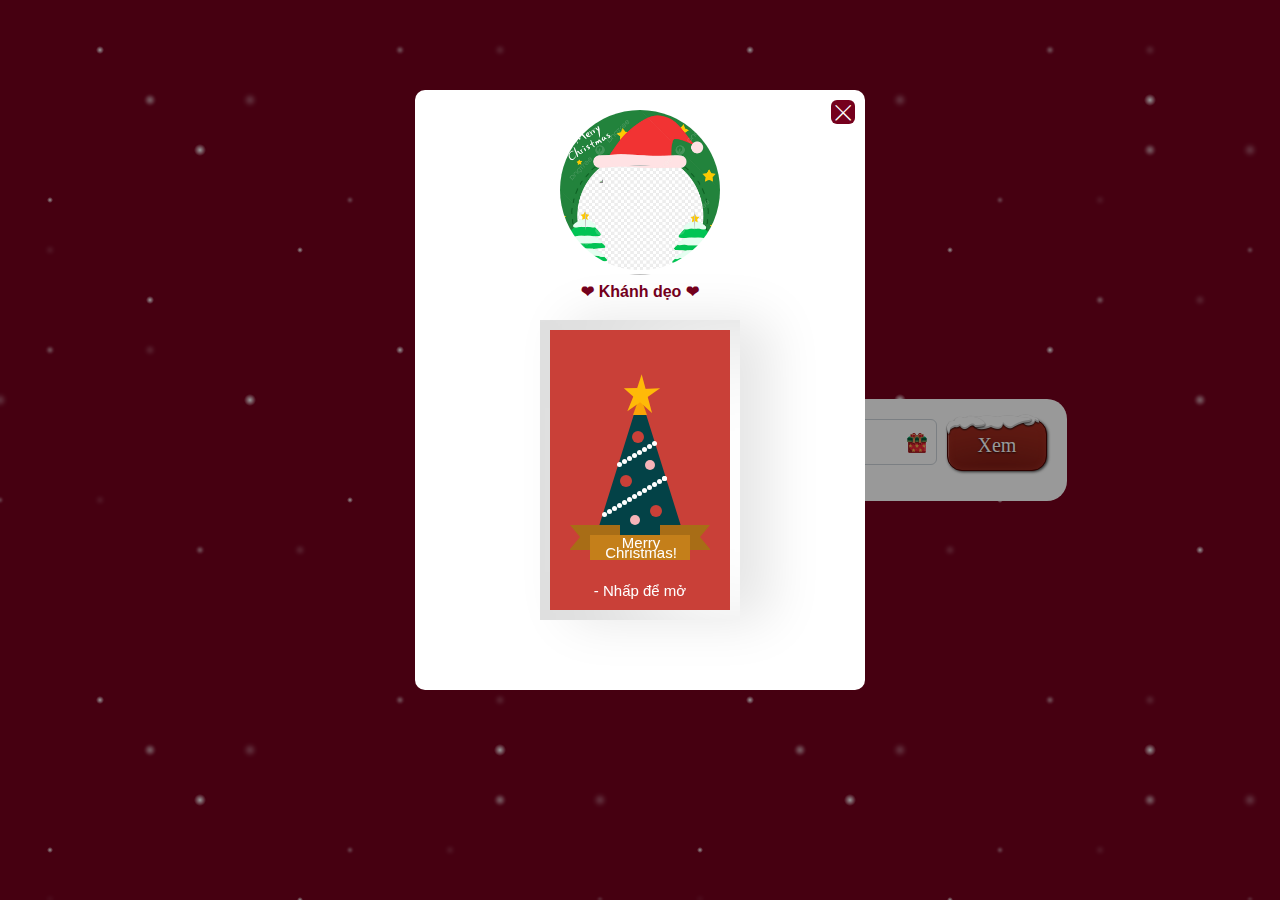
==== commit 1976d698: "update json js" ====
--- a/index.html
+++ b/index.html
@@ -80,14 +80,14 @@
             </div>
             <!-- <img src="assets/img/merry.gif" alt="" /> -->
             <div class="content">
-                <h2 class="title">Xem món quà </h2>
+                <h2 class="title">Xem lời chúc </h2>
                 <div class="mess-form">
                     <div class="toggle-input">
-                        <input class="inp" type="password" name="" id="love-input" placeholder="Your password" />
-                        <span class=""><svg xmlns="http://www.w3.org/2000/svg" version="1.1" xmlns:xlink="http://www.w3.org/1999/xlink" width="20" height="20" x="0" y="0" viewBox="0 0 64 64" style="enable-background:new 0 0 512 512" xml:space="preserve" class=""><g><g data-name="05-mistletoe"><path fill="#004a2d" d="m10 21 10.89 10.89a10.014 10.014 0 0 0-4.66 4.32 1.638 1.638 0 0 0-.23.18c0-4.32-5-4-5-4 2.16-5.04-2-5-2-5 2.76-2.76.23-6.66.01-6.98L9 20.39a8.027 8.027 0 0 0 1.02.57z" opacity="1" data-original="#004a2d"></path><path fill="#007145" d="M22 29a9.819 9.819 0 0 0 .29 2.38 11.117 11.117 0 0 0-1.4.51L10 21l.02-.04c1.41.66 3.99 1.42 5.98-.57 0 0-.04 4.16 5 2a5.763 5.763 0 0 0 1.34 4.02A10.051 10.051 0 0 0 22 29z" opacity="1" data-original="#007145" class=""></path><path fill="#008f57" d="M25.42 50.99A4.316 4.316 0 0 0 26 52c-5.94 0-4 6-4 6-6.93-2.97-9 5-9 5-3.84-3.84-9.63-2.12-9.98-2.01L17 47a9.991 9.991 0 0 0 8 4c.14 0 .28 0 .42-.01z" opacity="1" data-original="#008f57"></path><path fill="#00c477" d="M17 47 3.02 60.99 3 61s1.96-6.04-2-10c0 0 6.97-1.07 4-8 0 0 7 .94 7-5a4.835 4.835 0 0 0 3.12 1.45A9.83 9.83 0 0 0 15 41a9.991 9.991 0 0 0 2 6z" opacity="1" data-original="#00c477" class=""></path><path fill="#008f57" d="m47 47 13.98 13.99c-.35-.11-6.14-1.83-9.98 2.01 0 0-2.07-7.97-9-5 0 0 1.94-6-4-6a4.316 4.316 0 0 0 .58-1.01c.14.01.28.01.42.01a9.991 9.991 0 0 0 8-4z" opacity="1" data-original="#008f57"></path><path fill="#00c477" d="m61 61-.02-.01L47 47a9.991 9.991 0 0 0 2-6 9.83 9.83 0 0 0-.12-1.55A4.835 4.835 0 0 0 52 38c0 5.94 7 5 7 5-2.97 6.93 4 8 4 8-3.96 3.96-2 10-2 10z" opacity="1" data-original="#00c477" class=""></path><path fill="#008f57" d="M32 1v18a9.948 9.948 0 0 0-7.48 3.37A4.086 4.086 0 0 0 23 22c4-4-2-7-2-7 6.67-2.67 3-9 3-9 5.33 0 8-5 8-5z" opacity="1" data-original="#008f57"></path><path fill="#00c477" d="M41 22a4.086 4.086 0 0 0-1.52.37A9.948 9.948 0 0 0 32 19V1s2.67 5 8 5c0 0-3.67 5.33 3 8 0 0-6 4-2 8z" opacity="1" data-original="#00c477" class=""></path><path fill="#911a1c" d="M22.29 31.38a9.982 9.982 0 0 0 7 7.24A9.819 9.819 0 0 0 29 41a9.994 9.994 0 0 0 3 7.14 9.921 9.921 0 0 1-6.58 2.85c-.14.01-.28.01-.42.01a10 10 0 0 1-10-10 9.83 9.83 0 0 1 .12-1.55 9.726 9.726 0 0 1 1.11-3.24 10.014 10.014 0 0 1 4.66-4.32 11.117 11.117 0 0 1 1.4-.51z" opacity="1" data-original="#911a1c" class=""></path><path fill="#c22026" d="M41.66 26.41A10.051 10.051 0 0 1 42 29a9.819 9.819 0 0 1-.29 2.38A9.7 9.7 0 0 0 39 31a10 10 0 0 0-9.71 7.62 9.982 9.982 0 0 1-7-7.24A9.819 9.819 0 0 1 22 29a10.051 10.051 0 0 1 .34-2.59 10 10 0 0 1 19.32 0z" opacity="1" data-original="#c22026" class=""></path><circle cx="39" cy="41" r="10" fill="#eb2335" opacity="1" data-original="#eb2335"></circle><path fill="#004a2d" d="M25.693 50.966C28.02 53.3 24 55.5 24 55.5c5.714 1.667 2.286 4.167 2.286 4.167C30.857 59.667 32 63 32 63V48.14a9.914 9.914 0 0 1-6.307 2.826z" opacity="1" data-original="#004a2d"></path><path fill="#007145" d="M38.309 50.965A9.961 9.961 0 0 1 32 48.136V63s1.143-3.333 5.714-3.333c0 0-3.428-2.5 2.286-4.167 0 0-4.021-2.2-1.691-4.535z" opacity="1" data-original="#007145" class=""></path><path fill="#004a2d" d="M55 27c-2.76-2.76-.23-6.66-.01-6.98L43.112 31.891a10.035 10.035 0 0 1 4.3 3.718A2.612 2.612 0 0 1 48 36c0-4.32 5-4 5-4-2.16-5.04 2-5 2-5z" opacity="1" data-original="#004a2d"></path><path fill="#007145" d="M42 29a9.819 9.819 0 0 1-.29 2.38c-.014 0-.028 0-.042-.009a10.04 10.04 0 0 1 1.444.52L54.99 20.02 55 20s-4.12 2.88-7 0c0 0 .04 4.16-5 2 0 0 .164 2.675-1.44 4.111.031.1.072.2.1.3A10.051 10.051 0 0 1 42 29z" opacity="1" data-original="#007145" class=""></path><g fill="#003b24"><path d="M42 58s1.94-6-4-6a4.316 4.316 0 0 0 .58-1.01c.14.01.28.01.42.01-.233 0-.462-.019-.691-.035C35.979 53.3 40 55.5 40 55.5a10.216 10.216 0 0 0-1.768.674c.9.815.47 2.6.47 2.6 3.35-1.7 3.072 1.052 3.072 1.052a3.6 3.6 0 0 1 4.176-.875 3.482 3.482 0 0 1-.32-1.561A6.836 6.836 0 0 0 42 58zM25.693 50.966c-.092.006-.181.02-.273.024A4.316 4.316 0 0 0 26 52c-5.94 0-4 6-4 6a6.757 6.757 0 0 0-3.755-.594 3.486 3.486 0 0 1-.319 1.544 3.6 3.6 0 0 1 4.175.875s-.278-2.752 3.073-1.052c0 0-.443-1.844.511-2.639A10.442 10.442 0 0 0 24 55.5s4.02-2.2 1.693-4.534zM48 36a2.612 2.612 0 0 0-.586-.391 9.929 9.929 0 0 1 1.492 4.091c-.011-.082-.016-.167-.029-.248A4.835 4.835 0 0 0 52 38a5.789 5.789 0 0 0 .274 1.815 1.363 1.363 0 0 1 2.393-.244A3.6 3.6 0 0 1 57 36a3.6 3.6 0 0 1-2.333-3.571s-1.366 1.665-2.488-.407C50.76 32.143 48 32.789 48 36zM15.12 39.45a9.726 9.726 0 0 1 1.11-3.24 1.638 1.638 0 0 0-.23.18c0-3.4-3.1-3.925-4.412-3.994a1.346 1.346 0 0 1-2.255.033A3.6 3.6 0 0 1 7 36a3.6 3.6 0 0 1 2.333 3.571 1.363 1.363 0 0 1 2.393.244A5.789 5.789 0 0 0 12 38a4.835 4.835 0 0 0 3.12 1.45z" fill="#003b24" opacity="1" data-original="#003b24"></path></g><path fill="#c22026" d="M34 38a9.947 9.947 0 0 1 2.587-6.694A9.993 9.993 0 1 0 46.413 47.7 9.966 9.966 0 0 1 34 38z" opacity="1" data-original="#c22026" class=""></path><path fill="#007145" d="M33 19.054V6a1 1 0 0 0-2 0v13.054c.329-.032.662-.054 1-.054s.671.022 1 .054zM58.706 57.292 47.562 46.148a10.085 10.085 0 0 1-1.212 1.616l10.942 10.942a1 1 0 0 0 1.414-1.414zM16.436 46.149 5.293 57.292a1 1 0 1 0 1.414 1.414l10.94-10.94c-.226-.246-.446-.5-.647-.766a10.193 10.193 0 0 1-.564-.851z" opacity="1" data-original="#007145" class=""></path><path fill="#ff4758" d="M38 33a2 2 0 0 0 2 2c2.757 0 5 2.557 5 5.7a6.3 6.3 0 0 1-.51 2.508 2 2 0 1 0 3.672 1.584 10.238 10.238 0 0 0 .83-3.941 9.987 9.987 0 0 0-9.326-9.817A2 2 0 0 0 38 33z" opacity="1" data-original="#ff4758"></path><ellipse cx="44.5" cy="37.5" fill="#2a2e33" rx="1.5" ry="2.5" transform="rotate(-30 44.498 37.501)" opacity="1" data-original="#2a2e33"></ellipse><path fill="#ae0000" d="M36 27a9.95 9.95 0 0 0-7.106 2.975 2.9 2.9 0 0 1-3.742.443 9.651 9.651 0 0 1-2.932-3.4 10.013 10.013 0 0 0 7.07 11.602A10 10 0 0 1 39 31a9.7 9.7 0 0 1 2.71.38 9.817 9.817 0 0 0 .29-2.367A9.942 9.942 0 0 0 36 27z" opacity="1" data-original="#ae0000" class=""></path><path fill="#eb2335" d="M23.717 27.869a2 2 0 0 0 2.58-1.16A6.045 6.045 0 0 1 32.021 23a6.2 6.2 0 0 1 5.279 2.811 1.993 1.993 0 0 0 3.688-1.158 9.808 9.808 0 0 0-1.508-2.283 9.958 9.958 0 0 0-5.255-3.119c-.084-.018-.168-.032-.251-.048a9.448 9.448 0 0 0-.791-.13 10.434 10.434 0 0 0-1.033-.065c-.048 0-.094-.008-.142-.008h-.052c-.318 0-.63.021-.94.051-.082.008-.164.018-.247.028a9.963 9.963 0 0 0-8.334 7.045 2 2 0 0 0 1.282 1.745z" opacity="1" data-original="#eb2335"></path><ellipse cx="31.5" cy="22" fill="#2a2e33" rx="2.5" ry="1" opacity="1" data-original="#2a2e33"></ellipse><path fill="#6e1415" d="M29 41a9.819 9.819 0 0 1 .29-2.38 9.982 9.982 0 0 1-7-7.24 11.117 11.117 0 0 0-1.4.51 9.871 9.871 0 0 0-2.3 1.451 9.973 9.973 0 0 0 6.7 6.279c.018-.076.045-.149.065-.225a9.916 9.916 0 0 0 1.373 8.223 8.426 8.426 0 0 1-4.511 2.973A9.951 9.951 0 0 0 25 51c.14 0 .28 0 .42-.01a9.88 9.88 0 0 0 3.729-.892A10 10 0 0 0 32 48.14 9.994 9.994 0 0 1 29 41z" opacity="1" data-original="#6e1415"></path><path fill="#ae0000" d="M23.854 49.169a2 2 0 0 0-1.1-2.6 6.014 6.014 0 0 1-3.565-7.069 2 2 0 0 0-3.852-1.054c-.009.034-.022.067-.03.1a9.8 9.8 0 0 0-.21 1.1c-.01.073-.018.147-.026.22A10.009 10.009 0 0 0 15 41c0 .271.012.54.033.806.006.066.016.13.022.2.021.2.044.408.077.608.009.058.022.114.032.17.038.213.08.423.132.631l.029.108c.06.231.126.459.2.683l.012.037a9.992 9.992 0 0 0 3.921 5.085l.038.024a9.972 9.972 0 0 0 .912.534c.024.012.047.026.071.039.28.142.571.264.865.38a1.973 1.973 0 0 0 2.508-1.132z" opacity="1" data-original="#ae0000" class=""></path><ellipse cx="19.5" cy="44.5" fill="#111214" rx="1.5" ry="2.5" transform="rotate(-30 19.498 44.5)" opacity="1" data-original="#111214"></ellipse><ellipse cx="40.682" cy="45.708" fill="#f6fafd" rx=".825" ry="1.148" transform="rotate(-45 40.701 45.73)" opacity="1" data-original="#f6fafd"></ellipse><ellipse cx="37.684" cy="42.695" fill="#f6fafd" rx="1.642" ry="2.286" transform="rotate(-45 37.702 42.715)" opacity="1" data-original="#f6fafd"></ellipse><path fill="#414952" d="M45.8 36.75c-.69-1.2-1.832-1.829-2.549-1.415a1.172 1.172 0 0 0-.523.884A2.7 2.7 0 0 1 44.8 37.75a3.249 3.249 0 0 1 .474 2.031.971.971 0 0 0 .477-.116c.716-.414.738-1.719.049-2.915z" opacity="1" data-original="#414952"></path><path fill="#c22026" d="M43.2 38.25a3.249 3.249 0 0 1-.474-2.031.971.971 0 0 0-.477.116c-.717.414-.739 1.719-.049 2.915s1.832 1.829 2.549 1.415a1.172 1.172 0 0 0 .523-.884A2.7 2.7 0 0 1 43.2 38.25z" opacity="1" data-original="#c22026" class=""></path><path fill="#414952" d="M33.653 22.5A.657.657 0 0 0 34 22c0-.552-1.119-1-2.5-1s-2.5.448-2.5 1a.657.657 0 0 0 .347.5A4.059 4.059 0 0 1 31.5 22a4.059 4.059 0 0 1 2.153.5z" opacity="1" data-original="#414952"></path><path fill="#ae0000" d="M33.653 22.5a4.059 4.059 0 0 1-2.153.5 4.059 4.059 0 0 1-2.153-.5.657.657 0 0 0-.347.5c0 .552 1.119 1 2.5 1s2.5-.448 2.5-1a.657.657 0 0 0-.347-.5z" opacity="1" data-original="#ae0000" class=""></path><ellipse cx="36.684" cy="23.695" fill="#f6fafd" rx="1.642" ry="2.286" transform="rotate(-45 36.702 23.707)" opacity="1" data-original="#f6fafd"></ellipse><path fill="#2a2e33" d="M18.2 45.25c.69 1.2 1.832 1.829 2.549 1.415a1.172 1.172 0 0 0 .523-.884A2.7 2.7 0 0 1 19.2 44.25a3.249 3.249 0 0 1-.474-2.031.971.971 0 0 0-.477.116c-.716.414-.738 1.719-.049 2.915z" opacity="1" data-original="#2a2e33"></path><path fill="#6e1415" d="M20.8 43.75a3.249 3.249 0 0 1 .474 2.031.971.971 0 0 0 .477-.116c.717-.414.739-1.719.049-2.915s-1.832-1.829-2.549-1.415a1.172 1.172 0 0 0-.523.884A2.7 2.7 0 0 1 20.8 43.75z" opacity="1" data-original="#6e1415"></path><ellipse cx="38.682" cy="26.708" fill="#f6fafd" rx=".825" ry="1.148" transform="rotate(-45 38.7 26.721)" opacity="1" data-original="#f6fafd"></ellipse><ellipse cx="19.684" cy="37.695" fill="#f6fafd" rx="1.642" ry="2.286" transform="rotate(-45 19.693 37.713)" opacity="1" data-original="#f6fafd"></ellipse></g></g></svg></span>
+                        <input class="inp" type="password" name="" id="love-input" placeholder="Mật khẩu" />
+                        <span class="showeye"><svg xmlns="http://www.w3.org/2000/svg" version="1.1" xmlns:xlink="http://www.w3.org/1999/xlink" width="20" height="20" x="0" y="0" viewBox="0 0 64 64" style="enable-background:new 0 0 512 512" xml:space="preserve" class=""><g><g data-name="15-gift"><path fill="#911a1c" d="M26.81 2.13 29 6h-1a2.006 2.006 0 0 0-2 2V6s-1-3-7-3h-1v-.14A1.974 1.974 0 0 1 20.07 1h4.84a2.067 2.067 0 0 1 1.9 1.13zM35 6l2.19-3.87A2.067 2.067 0 0 1 39.09 1h4.84A1.974 1.974 0 0 1 46 2.86V3h-1c-6 0-7 3-7 3v2a2.006 2.006 0 0 0-2-2z" opacity="1" data-original="#911a1c" class=""></path><path fill="#c22026" d="M53 11v1.33A1.882 1.882 0 0 1 50.96 14h-3.14a1.469 1.469 0 0 0 .18-.71V4.71a1.469 1.469 0 0 0-.18-.71h3.14A1.882 1.882 0 0 1 53 5.67zM38 9v1a2.006 2.006 0 0 1-2 2h-8a2.006 2.006 0 0 1-2-2V8a2.006 2.006 0 0 1 2-2h8a2.006 2.006 0 0 1 2 2zM13.04 4h3.14a1.469 1.469 0 0 0-.18.71v8.58a1.469 1.469 0 0 0 .18.71h-3.14A1.882 1.882 0 0 1 11 12.33V5.67A1.882 1.882 0 0 1 13.04 4z" opacity="1" data-original="#c22026" class=""></path><path fill="#c22026" d="M47.82 4a1.469 1.469 0 0 1 .18.71v8.58a1.469 1.469 0 0 1-.18.71A2.046 2.046 0 0 1 46 15h-1a14.828 14.828 0 0 1-1.98-.12v-.01C38.77 14.31 38 12 38 12V6s1-3 7-3h1a2.046 2.046 0 0 1 1.82 1zM19 3c6 0 7 3 7 3v6s-.77 2.31-5.02 2.87v.01A14.828 14.828 0 0 1 19 15h-1a2.046 2.046 0 0 1-1.82-1 1.469 1.469 0 0 1-.18-.71V4.71a1.469 1.469 0 0 1 .18-.71A2.046 2.046 0 0 1 18 3z" opacity="1" data-original="#c22026" class=""></path><path fill="#f2c373" d="M36 12a2.006 2.006 0 0 0 2-2v2s.77 2.31 5.02 2.87v.01L43 15l3 2v17l-4-3-4 3V17l-5-5zM28 12h3l-5 5v17l-4-3-4 3V17l3-2-.02-.12v-.01C25.23 14.31 26 12 26 12v-2a2.006 2.006 0 0 0 2 2z" opacity="1" data-original="#f2c373" class=""></path><path fill="#009e60" d="m59.2 12.44 2.87 3.45a3.989 3.989 0 0 1 .93 2.56V19c0-1.1-.9-2-3-2H46l-3-2 .02-.12A14.828 14.828 0 0 0 45 15h1a2.046 2.046 0 0 0 1.82-1h3.14A1.882 1.882 0 0 0 53 12.33V11h3.13a4.012 4.012 0 0 1 3.07 1.44zM33 12l5 5H26l5-5zM1 18.45a3.989 3.989 0 0 1 .93-2.56l2.87-3.45A4.012 4.012 0 0 1 7.87 11H11v1.33A1.882 1.882 0 0 0 13.04 14h3.14A2.046 2.046 0 0 0 18 15h1a14.828 14.828 0 0 0 1.98-.12L21 15l-3 2H3a2.006 2.006 0 0 0-2 2z" opacity="1" data-original="#009e60"></path><path fill="#00613b" d="M18 17v12H3a2.006 2.006 0 0 1-2-2v-8a2.006 2.006 0 0 1 2-2zM63 19v8a2.006 2.006 0 0 1-2 2H46V17h14c2.1 0 3 .9 3 2zM26 17h12v12H26z" opacity="1" data-original="#00613b" class=""></path><path fill="#eb2335" d="M60 29v30a4 4 0 0 1-4 4H8a4 4 0 0 1-4-4V29h14v5l4-3 4 3v-5h12v5l4-3 4 3v-5z" opacity="1" data-original="#eb2335" class=""></path><path fill="#f0af4c" d="m32.97 36.6 1.02 2.4h1.99a1 1 0 0 1 .68 1.76l-1.41 1.38.53 2.58a1.078 1.078 0 0 1-1.71 1.06L32 44.26l-2.07 1.52a1.078 1.078 0 0 1-1.71-1.06l.53-2.58-1.41-1.38a1 1 0 0 1 .68-1.76h1.99l1.02-2.4a1.084 1.084 0 0 1 1.94 0z" opacity="1" data-original="#f0af4c" class=""></path><g fill="#911a1c"><path d="M50 9V4.71a1.469 1.469 0 0 0-.18-.71h-2a1.469 1.469 0 0 1 .18.71v8.58a1.469 1.469 0 0 1-.18.71h2a1.469 1.469 0 0 0 .18-.71zM14 9V4.71a1.469 1.469 0 0 1 .18-.71h2a1.469 1.469 0 0 0-.18.71v8.58a1.469 1.469 0 0 0 .18.71h-2a1.469 1.469 0 0 1-.18-.71zM46 29h14v4H46zM8 43v-6a4 4 0 0 1 4-4h3v5l5-3 5 3v-4.75l-.333-.25L22 31l-2.667 2L18 34v-5H4v30a4 4 0 0 0 4 4h48a4 4 0 0 0 4-4H24A16 16 0 0 1 8 43zM35 38l5-3 5 3v-4.75l-.333-.25L42 31l-2.667 2L38 34v-5H26v4h9z" fill="#911a1c" opacity="1" data-original="#911a1c" class=""></path></g><path fill="#f0af4c" d="m54.97 36.6 1.02 2.4h1.99a1 1 0 0 1 .68 1.76l-1.41 1.38.53 2.58a1.078 1.078 0 0 1-1.71 1.06L54 44.26l-2.07 1.52a1.078 1.078 0 0 1-1.71-1.06l.53-2.58-1.41-1.38a1 1 0 0 1 .68-1.76h1.99l1.02-2.4a1.084 1.084 0 0 1 1.94 0zM43.97 50.6l1.02 2.4h1.99a1 1 0 0 1 .68 1.76l-1.41 1.38.53 2.58a1.078 1.078 0 0 1-1.71 1.06L43 58.26l-2.07 1.52a1.078 1.078 0 0 1-1.71-1.06l.53-2.58-1.41-1.38a1 1 0 0 1 .68-1.76h1.99l1.02-2.4a1.084 1.084 0 0 1 1.94 0zM32.97 36.6l1.02 2.4h1.99a1 1 0 0 1 .68 1.76l-1.41 1.38.53 2.58a1.078 1.078 0 0 1-1.71 1.06L32 44.26l-2.07 1.52a1.078 1.078 0 0 1-1.71-1.06l.53-2.58-1.41-1.38a1 1 0 0 1 .68-1.76h1.99l1.02-2.4a1.084 1.084 0 0 1 1.94 0zM11.97 36.6l1.02 2.4h1.99a1 1 0 0 1 .68 1.76l-1.41 1.38.53 2.58a1.078 1.078 0 0 1-1.71 1.06L11 44.26l-2.07 1.52a1.078 1.078 0 0 1-1.71-1.06l.53-2.58-1.41-1.38A1 1 0 0 1 7.02 39h1.99l1.02-2.4a1.084 1.084 0 0 1 1.94 0zM21.97 50.6l1.02 2.4h1.99a1 1 0 0 1 .68 1.76l-1.41 1.38.53 2.58a1.078 1.078 0 0 1-1.71 1.06L21 58.26l-2.07 1.52a1.078 1.078 0 0 1-1.71-1.06l.53-2.58-1.41-1.38a1 1 0 0 1 .68-1.76h1.99l1.02-2.4a1.084 1.084 0 0 1 1.94 0z" opacity="1" data-original="#f0af4c" class=""></path><path fill="#004a2d" d="M1 19v1h12a2 2 0 0 1 2 2v7h3V17H3a2.006 2.006 0 0 0-2 2zM51 20h12v-1c0-1.1-.9-2-3-2H46v12h3v-7a2 2 0 0 1 2-2zM26 29h2v-7a2 2 0 0 1 2-2h4a2 2 0 0 1 2 2v7h2V17H26z" opacity="1" data-original="#004a2d" class=""></path><rect width="4" height="18" x="56" y="40" fill="#ff5968" rx="2" opacity="1" data-original="#ff5968"></rect><rect width="4" height="5" x="56" y="34" fill="#ff5968" rx="2" opacity="1" data-original="#ff5968"></rect><path fill="#c99c5c" d="M36 11h-8a2.006 2.006 0 0 1-2-2v1a2.006 2.006 0 0 0 2 2h8a2.006 2.006 0 0 0 2-2V9a2.006 2.006 0 0 1-2 2z" opacity="1" data-original="#c99c5c" class=""></path><path fill="#f2c373" d="M36 6h-8a2.006 2.006 0 0 0-2 2v1a2.006 2.006 0 0 1 2-2h8a2.006 2.006 0 0 1 2 2V8a2.006 2.006 0 0 0-2-2z" opacity="1" data-original="#f2c373" class=""></path><path fill="#ffd48a" d="M47.82 4A2.046 2.046 0 0 0 46 3h-1c-6 0-7 3-7 3v2s1-3 7-3h1a2.046 2.046 0 0 1 1.82 1 1.469 1.469 0 0 1 .18.71v-2a1.469 1.469 0 0 0-.18-.71zM19 3h-1a2.046 2.046 0 0 0-1.82 1 1.469 1.469 0 0 0-.18.71v2a1.469 1.469 0 0 1 .18-.71A2.046 2.046 0 0 1 18 5h1c6 0 7 3 7 3V6s-1-3-7-3z" opacity="1" data-original="#ffd48a" class=""></path><path fill="#f2c373" d="M46 13h-1a14.828 14.828 0 0 1-1.98-.12v-.01C38.77 12.31 38 10 38 10v2s.77 2.31 5.02 2.87v.01A14.828 14.828 0 0 0 45 15h1a2.046 2.046 0 0 0 1.82-1 1.469 1.469 0 0 0 .18-.71v-2a1.469 1.469 0 0 1-.18.71A2.046 2.046 0 0 1 46 13zM20.98 12.87v.01A14.828 14.828 0 0 1 19 13h-1a2.046 2.046 0 0 1-1.82-1 1.469 1.469 0 0 1-.18-.71v2a1.469 1.469 0 0 0 .18.71A2.046 2.046 0 0 0 18 15h1a14.828 14.828 0 0 0 1.98-.12v-.01C25.23 14.31 26 12 26 12v-2s-.77 2.31-5.02 2.87z" opacity="1" data-original="#f2c373" class=""></path><path fill="#c99c5c" d="M43.02 14.88v-.01C38.77 14.31 38 12 38 12v-2a2.006 2.006 0 0 1-2 2h-3l5 5h8l-3-2zM28 12a2.006 2.006 0 0 1-2-2v2s-.77 2.31-5.02 2.87v.01L21 15l-3 2h8l5-5z" opacity="1" data-original="#c99c5c" class=""></path><path fill="#00613b" d="M47.82 16h3.14A1.882 1.882 0 0 0 53 14.33v-2A1.882 1.882 0 0 1 50.96 14h-3.14A2.046 2.046 0 0 1 46 15h-1a14.828 14.828 0 0 1-1.98-.12L43 15l3 2a2.046 2.046 0 0 0 1.82-1zM31 12l-2 2h6l-2-2zM20.98 14.88A14.828 14.828 0 0 1 19 15h-1a2.046 2.046 0 0 1-1.82-1h-3.14A1.882 1.882 0 0 1 11 12.33v2A1.882 1.882 0 0 0 13.04 16h3.14A2.046 2.046 0 0 0 18 17l3-2z" opacity="1" data-original="#00613b" class=""></path><path fill="#a67d44" d="M36 12h-3l2 2h1a2.006 2.006 0 0 0 2-2v-2a2.006 2.006 0 0 1-2 2zM43.02 14.88v-.01C38.77 14.31 38 12 38 12v2s.77 2.31 5.02 2.87v.01A14.828 14.828 0 0 0 45 17h1l-3-2zM26 12a2.006 2.006 0 0 0 2 2h1l2-2h-3a2.006 2.006 0 0 1-2-2zM20.98 16.87C25.23 16.31 26 14 26 14v-2s-.77 2.31-5.02 2.87v.01L21 15l-3 2h1a14.828 14.828 0 0 0 1.98-.12z" opacity="1" data-original="#a67d44"></path><path fill="#f2c373" d="M1 25h14v2H1zM49 25h14v2H49zM28 25h8v2h-8z" opacity="1" data-original="#f2c373" class=""></path><path fill="#ad8451" d="M15 25h3v2h-3zM46 25h3v2h-3zM36 25h2v2h-2zM26 25h2v2h-2z" opacity="1" data-original="#ad8451"></path><path fill="#c22026" d="m39.293 17 .207.207v15.668l1-.75V17zM43.232 17l.268.229v14.896l1 .75V17z" opacity="1" data-original="#c22026" class=""></path><path fill="#911a1c" d="m37.044 11.7 6.188 5.3H44.5v-.229l-2.41-2.066C38.661 13.959 38 12 38 12v-.8l-.264-.227a2 2 0 0 1-.692.727zM40.5 17v-.207L35.707 12h-1.414l5 5z" opacity="1" data-original="#911a1c" class=""></path><path fill="#c22026" d="M20.768 17H19.5v15.875l1-.75V17.229zM24.707 17H23.5v15.125l1 .75V17.207z" opacity="1" data-original="#c22026" class=""></path><path fill="#911a1c" d="M23.5 16.793V17h1.207l5-5h-1.414zM19.5 17h1.268l6.188-5.3a2 2 0 0 1-.692-.724L26 11.2v.8s-.661 1.959-4.09 2.705l-2.41 2.066z" opacity="1" data-original="#911a1c" class=""></path><rect width="3" height="8" x="45" y="5" fill="#ff3345" rx="1.5" opacity="1" data-original="#ff3345" class=""></rect><rect width="3" height="8" x="16" y="5" fill="#ff3345" rx="1.5" opacity="1" data-original="#ff3345" class=""></rect><rect width="6" height="1" x="29" y="6" fill="#faf180" rx=".5" opacity="1" data-original="#faf180"></rect><rect width="6" height="1" x="29" y="11" fill="#faf180" rx=".5" opacity="1" data-original="#faf180"></rect><path fill="#c99c5c" d="M50.96 4h-3.14a1.469 1.469 0 0 1 .18.71V6h2.96A1.882 1.882 0 0 1 53 7.67v-2A1.882 1.882 0 0 0 50.96 4zM16.18 4h-3.14A1.882 1.882 0 0 0 11 5.67v2A1.882 1.882 0 0 1 13.04 6H16V4.71a1.469 1.469 0 0 1 .18-.71zM50.96 12H48v1.29a1.469 1.469 0 0 1-.18.71h3.14A1.882 1.882 0 0 0 53 12.33v-2A1.882 1.882 0 0 1 50.96 12zM11 10.33v2A1.882 1.882 0 0 0 13.04 14h3.14a1.469 1.469 0 0 1-.18-.71V12h-2.96A1.882 1.882 0 0 1 11 10.33z" opacity="1" data-original="#c99c5c" class=""></path><path fill="#c22026" d="M26 2a.987.987 0 0 0-.829-.966A2.272 2.272 0 0 0 24.91 1h-4.84A1.974 1.974 0 0 0 18 2.86V3h7a1 1 0 0 0 1-1zM43.93 1h-4.84a2.272 2.272 0 0 0-.261.034A.987.987 0 0 0 38 2a1 1 0 0 0 1 1h7v-.14A1.974 1.974 0 0 0 43.93 1z" opacity="1" data-original="#c22026" class=""></path><path fill="#c99c5c" d="M45.07 59.78a1.08 1.08 0 0 0 1.723-.78h-2.785zM40.93 59.78l1.062-.78h-2.785a1.08 1.08 0 0 0 1.723.78zM6.34 40.76l1.41 1.38-.53 2.58A1.07 1.07 0 0 0 8.29 46 16.087 16.087 0 0 1 8 43v-4h-.98a1 1 0 0 0-.68 1.76zM21.772 58.827l1.3.953a1.08 1.08 0 0 0 1.721-.78H24a16.046 16.046 0 0 1-2.228-.173zM18.93 59.78l1.593-1.17a15.881 15.881 0 0 1-3.071-1.021l-.232 1.131a1.078 1.078 0 0 0 1.71 1.06z" opacity="1" data-original="#c99c5c" class=""></path><path fill="#faf180" d="m57.78 44.72-.53-2.58 1.41-1.38a1.129 1.129 0 0 0 .3-.506A1.974 1.974 0 0 0 58 40a2 2 0 0 0-2 2v3.729l.07.051a1.078 1.078 0 0 0 1.71-1.06zM57.833 54.5l-.254.5h-.392a.183.183 0 0 0-.132.312l.313.307-.114.563a.185.185 0 0 0 .294.181l.452-.332.452.332a.185.185 0 0 0 .294-.181l-.114-.563.313-.307a.183.183 0 0 0-.132-.312h-.392l-.254-.5a.188.188 0 0 0-.334 0z" opacity="1" data-original="#faf180"></path><path fill="#ffd45d" d="m38.833 48.5-.254.5h-.392a.183.183 0 0 0-.132.312l.313.307-.114.563a.185.185 0 0 0 .294.181l.452-.332.452.332a.185.185 0 0 0 .294-.181l-.114-.563.313-.307a.183.183 0 0 0-.132-.312h-.392l-.254-.5a.188.188 0 0 0-.334 0zM16.833 41.5l-.254.5h-.392a.183.183 0 0 0-.132.312l.313.307-.114.563a.185.185 0 0 0 .294.181l.452-.332.452.332a.185.185 0 0 0 .294-.181l-.114-.563.313-.307a.183.183 0 0 0-.132-.312h-.392l-.254-.5a.188.188 0 0 0-.334 0zM27.833 34.5l-.254.5h-.392a.183.183 0 0 0-.132.312l.313.307-.114.563a.185.185 0 0 0 .294.181l.452-.332.452.332a.185.185 0 0 0 .294-.181l-.114-.563.313-.307a.183.183 0 0 0-.132-.312h-.392l-.254-.5a.188.188 0 0 0-.334 0zM31.083 52.694l-.513.167-.268-.268a.176.176 0 0 0-.3.123v.423l-.462.3a.18.18 0 0 0 .077.325l.535.082.081.534a.179.179 0 0 0 .325.077l.3-.462h.423a.175.175 0 0 0 .123-.3l-.267-.267.166-.513a.182.182 0 0 0-.22-.221z" opacity="1" data-original="#ffd45d"></path><path fill="#f0af4c" d="m8.833 54.5-.254.5h-.392a.183.183 0 0 0-.132.312l.313.307-.114.563a.185.185 0 0 0 .294.181L9 56.031l.452.332a.185.185 0 0 0 .294-.181l-.114-.563.313-.307A.183.183 0 0 0 9.813 55h-.392l-.254-.5a.188.188 0 0 0-.334 0z" opacity="1" data-original="#f0af4c" class=""></path><path fill="#ffd45d" d="M43.917 46.752 43.79 47h-.2a.091.091 0 0 0-.066.155l.156.153-.057.281a.093.093 0 0 0 .147.091l.23-.166.225.166a.093.093 0 0 0 .147-.091l-.057-.281.156-.153a.091.091 0 0 0-.066-.155h-.2l-.127-.248a.093.093 0 0 0-.161 0zM26.917 49.752 26.79 50h-.2a.091.091 0 0 0-.066.155l.156.153-.057.281a.093.093 0 0 0 .147.091l.23-.166.225.166a.093.093 0 0 0 .147-.091l-.057-.281.156-.153a.091.091 0 0 0-.066-.155h-.2l-.127-.248a.093.093 0 0 0-.161 0z" opacity="1" data-original="#ffd45d"></path><path fill="#f0af4c" d="M7.917 30.752 7.79 31H7.6a.091.091 0 0 0-.066.155l.156.153-.057.281a.093.093 0 0 0 .147.091l.22-.166.225.166a.093.093 0 0 0 .147-.091l-.057-.281.156-.153A.091.091 0 0 0 8.4 31h-.19l-.127-.248a.093.093 0 0 0-.166 0zM6.917 47.752 6.79 48H6.6a.091.091 0 0 0-.066.155l.156.153-.057.281a.093.093 0 0 0 .147.091l.22-.166.225.166a.093.093 0 0 0 .147-.091l-.057-.281.156-.153A.091.091 0 0 0 7.405 48h-.2l-.127-.248a.093.093 0 0 0-.161 0z" opacity="1" data-original="#f0af4c" class=""></path><path fill="#ffd45d" d="m51.347 51.459.083.256-.133.134a.088.088 0 0 0 .061.151h.212l.152.231a.09.09 0 0 0 .163-.039l.04-.267.268-.041a.09.09 0 0 0 .038-.162L52 51.567v-.211a.088.088 0 0 0-.151-.061l-.134.133-.256-.083a.091.091 0 0 0-.112.114zM49.347 56.459l.083.256-.133.134a.088.088 0 0 0 .061.151h.212l.152.231a.09.09 0 0 0 .163-.039l.04-.267.268-.041a.09.09 0 0 0 .038-.162L50 56.567v-.211a.088.088 0 0 0-.151-.061l-.134.133-.256-.083a.091.091 0 0 0-.112.114z" opacity="1" data-original="#ffd45d"></path><path fill="#f0af4c" d="m12.347 58.459.083.256-.133.134a.088.088 0 0 0 .061.151h.212l.152.231a.09.09 0 0 0 .163-.039l.04-.267.268-.041a.09.09 0 0 0 .038-.162L13 58.567v-.211a.088.088 0 0 0-.151-.061l-.134.133-.256-.083a.091.091 0 0 0-.112.114zM34.347 60.459l.083.256-.133.134a.088.088 0 0 0 .061.151h.212l.152.231a.09.09 0 0 0 .163-.039l.04-.267.268-.041a.09.09 0 0 0 .038-.162L35 60.567v-.211a.088.088 0 0 0-.151-.061l-.134.133-.256-.083a.091.091 0 0 0-.112.114z" opacity="1" data-original="#f0af4c" class=""></path><path fill="#ffd45d" d="m15.347 47.459.083.256-.133.134a.088.088 0 0 0 .061.151h.212l.152.231a.09.09 0 0 0 .163-.039l.04-.267.268-.041a.09.09 0 0 0 .038-.162L16 47.567v-.211a.088.088 0 0 0-.151-.061l-.134.133-.256-.083a.091.091 0 0 0-.112.114zM45.917 38.752 45.79 39h-.2a.091.091 0 0 0-.066.155l.156.153-.057.281a.093.093 0 0 0 .147.091l.23-.166.225.166a.093.093 0 0 0 .147-.091l-.057-.281.156-.153a.091.091 0 0 0-.066-.155h-.2l-.127-.248a.093.093 0 0 0-.161 0zM53.917 33.752 53.79 34h-.2a.091.091 0 0 0-.066.155l.156.153-.057.281a.093.093 0 0 0 .147.091l.23-.166.225.166a.093.093 0 0 0 .147-.091l-.057-.281.156-.153a.091.091 0 0 0-.066-.155h-.2l-.127-.248a.093.093 0 0 0-.161 0z" opacity="1" data-original="#ffd45d"></path><path fill="#f0af4c" d="m50.347 31.459.083.256-.133.134a.088.088 0 0 0 .061.151h.212l.152.231a.09.09 0 0 0 .163-.039l.04-.267.268-.041a.09.09 0 0 0 .038-.162L51 31.567v-.211a.088.088 0 0 0-.151-.061l-.134.133-.256-.083a.091.091 0 0 0-.112.114z" opacity="1" data-original="#f0af4c" class=""></path></g></g></svg></span>
                     </div>
                     <div class="btn-mobile">
-                        <button class="show-mess button">Nhận quà</button>
+                        <button class="show-mess button">Xem</button>
                     </div>
                 </div>
             </div>
@@ -95,7 +95,48 @@
     </div>
     <div class="popup">
         <div class="popup-wrapper">
-            <div class="mylove"></div>
+            <div class="mylove">
+                  <div class="person">
+                        <div class="person-infomation">
+                              <div class="image">
+                                    <img class="avatar" src="https://genk.mediacdn.vn/2019/12/26/photo-1-15773329973071527377344.jpg" alt="">
+                                    <img class="ring" src="/assets/img/pngtree-christmas-snowman-avatar-frame-png-image_5920660.png" alt="">
+                                    <div class="name">
+                                          <p>❤ Khánh dẹo ❤</p>
+                                    </div>
+                              </div>
+
+                        </div>
+                        <div class="persion-desc">
+                              <div class="christmas-card">
+                                    <input id="open" type="checkbox">
+                                    <label class="open" for="open"></label>
+                                  <div class="card-front">
+                                    <div class="christmas-tree"></div>
+                                    <div class="ribbon"></div>
+                                    <div class="text">- Nhấp để mở  </div>
+                                    <div class="star"></div>
+                                    <div class="balls"></div>
+                                  </div>
+
+                                    <div class="card-inside">
+                                      <div class="title">Merry</br>Christmas!</div>
+                                    <div class="wishes">
+                                          <p>Chúc bạn hiền giáng sinh vui vẻ nhé.</p>
+                                          <p>Chúc sức khỏe.</p>
+                                          <p>Chúc nhiều tiền.</p>
+
+                                    </div>
+                                    <div class="gift">
+                                      <div class="bow"></div>
+                                    </div>
+                                  </div>
+                                  </div>
+                              <!-- <p>This is test</p> -->
+                        </div>
+                  </div>
+
+            </div>
             <span class="lnr lnr-cross btn-close"></span>
         </div>
     </div>
--- a/assets/css/style.css
+++ b/assets/css/style.css
@@ -201,7 +201,6 @@
 }
 
 .popup {
-  display: none;
   position: fixed;
   top: 0px;
   left: 0px;
@@ -209,19 +208,20 @@
   width: 100%;
   height: 100%;
   z-index: 999;
-  padding-top: 10%;
+  padding-top: 10vh;
   box-shadow: 0 20px 35px rgba(0, 34, 69, 0.03), 0 20px 35px rgba(0, 0, 0, 0.06);
 }
 .popup .popup-wrapper {
   position: relative;
   margin: auto;
   width: 400px;
-  height: 300px;
+  height: 600px;
   padding: 20px;
   border-radius: 10px;
   width: 60%;
   background: #fff;
   animation: fade 0.6s ease;
+  max-width: 450px;
 }
 @keyframes fade {
   0% {
@@ -235,6 +235,8 @@
   position: absolute;
   top: 10px;
   right: 10px;
+  background: var(--red4);
+  border-radius: 6px;
 }
 .popup .tt-content {
   display: flex;
@@ -246,6 +248,51 @@
   color: #563d7c;
   text-align: left;
   margin-bottom: 15px;
+}
+.popup .person {
+  display: flex;
+  width: 100%;
+  height: 100%;
+  color: var(--red4);
+  gap: 50px;
+  align-items: center;
+}
+.popup .person-infomation {
+  color: #000;
+  flex-shrink: 0;
+  width: 160px;
+}
+.popup .person-infomation .image {
+  position: relative;
+}
+.popup .person-infomation .avatar {
+  width: 110px;
+  height: 110px;
+  -o-object-fit: cover;
+  object-fit: cover;
+  border-radius: 50%;
+  position: absolute;
+  z-index: 2;
+  top: 55px;
+  left: 25px;
+}
+.popup .person-infomation .ring {
+  position: absolute;
+  top: 0;
+  left: 0px;
+  width: 160px;
+  height: 160px;
+  border-radius: 50%;
+}
+.popup .person-infomation .name {
+  position: absolute;
+  top: 170px;
+  left: 50%;
+  transform: translateX(-50%);
+  color: var(--red4);
+  text-align: center;
+  font-weight: bold;
+  text-wrap: nowrap;
 }
 
 .tt-title {
@@ -627,6 +674,336 @@
     stroke-dashoffset: 0;
   }
 }
+.person {
+  flex-direction: column;
+}
+
+.popup .person-infomation {
+  width: 100%;
+}
+.popup .person-infomation .avatar, .popup .person-infomation .ring {
+  left: 50%;
+  transform: translateX(-50%);
+}
+.popup .person-infomation .name {
+  top: 170px;
+}
+.popup .persion-desc {
+  margin-top: 160px;
+}
+
+input#open {
+  display: none;
+}
+
+.christmas-card {
+  position: relative;
+  width: 200px;
+  height: 300px;
+  transform-style: preserve-3d;
+  transform: perspective(2500px);
+  transition: 3s;
+}
+
+.card-front {
+  position: relative;
+  background-color: #fff;
+  width: 200px;
+  height: 300px;
+  overflow: hidden;
+  transform-origin: left;
+  box-shadow: inset 100px 20px 100px rgba(0, 0, 0, 0.13), 30px 0 50px rgba(0, 0, 0, 0.1);
+  transition: 0.3s;
+}
+
+.card-front:before {
+  content: "";
+  position: absolute;
+  width: 180px;
+  height: 280px;
+  background-color: #c94038;
+  top: 10px;
+  left: 10px;
+}
+
+.christmas-tree {
+  position: absolute;
+  width: 0;
+  height: 0;
+  border-right: 50px solid transparent;
+  border-left: 50px solid transparent;
+  border-bottom: 160px solid #034247;
+  top: 75px;
+  left: 50px;
+}
+
+.christmas-tree:after {
+  content: "";
+  position: absolute;
+  width: 100px;
+  height: 25px;
+  background-color: #c47f1a;
+  left: -50px;
+  top: 140px;
+}
+
+.christmas-tree:before {
+  content: "";
+  position: absolute;
+  background-color: #a86d16;
+  width: 50px;
+  height: 25px;
+  top: 130px;
+  left: 20px;
+  box-shadow: -90px 0 #a86d16;
+}
+
+.card-inside {
+  position: absolute;
+  background-color: #fff;
+  width: 200px;
+  height: 300px;
+  z-index: -1;
+  left: 0;
+  top: 0;
+  box-shadow: inset 100px 20px 100px rgba(0, 0, 0, 0.2);
+}
+
+.card-inside:before {
+  content: "";
+  position: absolute;
+  width: 180px;
+  height: 280px;
+  background-color: #c94038;
+  top: 10px;
+  left: 10px;
+}
+
+.open {
+  position: absolute;
+  width: 200px;
+  height: 300px;
+  left: 0;
+  top: 0;
+  background-color: transparent;
+  z-index: 6;
+  cursor: pointer;
+}
+
+#open:checked ~ .card-front {
+  transform: rotateY(-155deg);
+  box-shadow: inset 100px 20px 100px rgba(0, 0, 0, 0.13), 30px 0 50px rgba(0, 0, 0, 0.1);
+}
+
+#open:checked ~ .card-front:before {
+  z-index: 5;
+}
+
+.text {
+  position: absolute;
+  color: white;
+  top: 260px;
+  width: 200px;
+  text-align: center;
+  font-size: 15px;
+}
+
+.text:before {
+  content: "Merry Christmas!";
+  position: absolute;
+  width: 80px;
+  color: #fff;
+  text-align: center;
+  line-height: 10px;
+  top: -42.5px;
+  left: 61px;
+}
+
+.text:after {
+  content: "";
+  position: absolute;
+  width: 0;
+  height: 0;
+  border-right: 7px solid transparent;
+  border-left: 7px solid transparent;
+  border-bottom: 20px solid #faa307;
+  top: -185px;
+  left: 93px;
+}
+
+.ribbon, .ribbon:before {
+  position: absolute;
+  width: 0;
+  height: 0;
+  border-bottom: 12.5px solid transparent;
+  border-top: 12.5px solid transparent;
+}
+
+.ribbon {
+  border-left: 10px solid #c94038;
+  top: 205px;
+  left: 30px;
+}
+
+.ribbon:before {
+  content: "";
+  border-right: 10px solid #c94038;
+  left: 120px;
+  top: -12.5px;
+}
+
+.ribbon:after {
+  content: "";
+  position: absolute;
+  width: 5px;
+  height: 5px;
+  border-radius: 50%;
+  background-color: white;
+  top: -25px;
+  left: 21.5px;
+  box-shadow: 5px -3px white, 10px -6px white, 15px -9px white, 20px -12px white, 25px -15px white, 30px -18px white, 35px -21px white, 40px -24px white, 45px -27px white, 50px -30px white, 55px -33px white, 60px -36px white, 60px -36px white, 15px -50px white, 20px -53px white, 25px -56px white, 30px -59px white, 35px -62px white, 40px -65px white, 45px -68px white, 50px -71px white;
+}
+
+.star {
+  position: absolute;
+  display: block;
+  width: 0px;
+  height: 0px;
+  border-right: 20px solid transparent;
+  border-bottom: 13px solid #ffba08;
+  border-left: 20px solid transparent;
+  transform: rotate(-35deg);
+  top: 68px;
+  left: 80px;
+}
+
+.star:before {
+  border-bottom: 13px solid #ffba08;
+  border-left: 5px solid transparent;
+  border-right: 5px solid transparent;
+  position: absolute;
+  height: 0;
+  width: 0;
+  top: -9px;
+  left: -11px;
+  display: block;
+  content: "";
+  transform: rotate(-35deg);
+}
+
+.star:after {
+  position: absolute;
+  display: block;
+  top: 0.75px;
+  left: -20px;
+  width: 0px;
+  height: 0px;
+  border-right: 20px solid transparent;
+  border-bottom: 13px solid #ffba08;
+  border-left: 20px solid transparent;
+  transform: rotate(-70deg);
+  content: "";
+}
+
+.balls {
+  position: absolute;
+  width: 12px;
+  height: 12px;
+  border-radius: 50%;
+  background-color: #c94038;
+  top: 185px;
+  left: 110px;
+  box-shadow: -30px -30px #c94038, -18px -74px #c94038;
+}
+
+.balls:before {
+  content: "";
+  position: absolute;
+  border-radius: 50%;
+  widtH: 10px;
+  height: 10px;
+  background-color: #f6b4b8;
+  left: -20px;
+  top: 10px;
+  box-shadow: 15px -55px #f6b4b8;
+}
+
+.title {
+  position: absolute;
+  color: #fff;
+  font-size: 23px;
+  line-height: 25px;
+  text-align: center;
+  top: 30px;
+  width: 200px;
+}
+
+.wishes {
+  position: absolute;
+  width: 150px;
+  text-align: center;
+  line-height: 18px;
+  font-size: 16px;
+  color: #fff;
+  height: 300px;
+  top: 100px;
+  left: 25px;
+}
+.wishes p {
+  margin-bottom: 10px;
+}
+
+.gift {
+  position: absolute;
+  border: 3px solid #fff;
+  width: 30px;
+  height: 30px;
+  top: 250px;
+  left: 83px;
+}
+
+.gift:before, .gift:after {
+  content: "";
+  position: absolute;
+  background-color: #fff;
+}
+
+.gift:before {
+  width: 30px;
+  height: 3px;
+  top: 14px;
+}
+
+.gift:after {
+  height: 30px;
+  width: 3px;
+  left: 14px;
+}
+
+.bow {
+  position: absolute;
+}
+
+.bow:before, .bow:after {
+  content: "";
+  position: absolute;
+  width: 7px;
+  height: 7px;
+  border: 3px solid #fff;
+  border-radius: 50%;
+  top: -14px;
+}
+
+.bow:before {
+  transform: skew(20deg, 10deg);
+  left: 2px;
+}
+
+.bow:after {
+  transform: skew(-20deg, -10deg);
+  left: 15px;
+}
+
 @media (max-width: 575px) {
   .toandx {
     top: unset;
@@ -651,7 +1028,7 @@
     font-size: 15px;
   }
   .popup .popup-wrapper {
-    width: 75%;
+    width: calc(100% - 30px);
   }
   .inp {
     width: 100%;
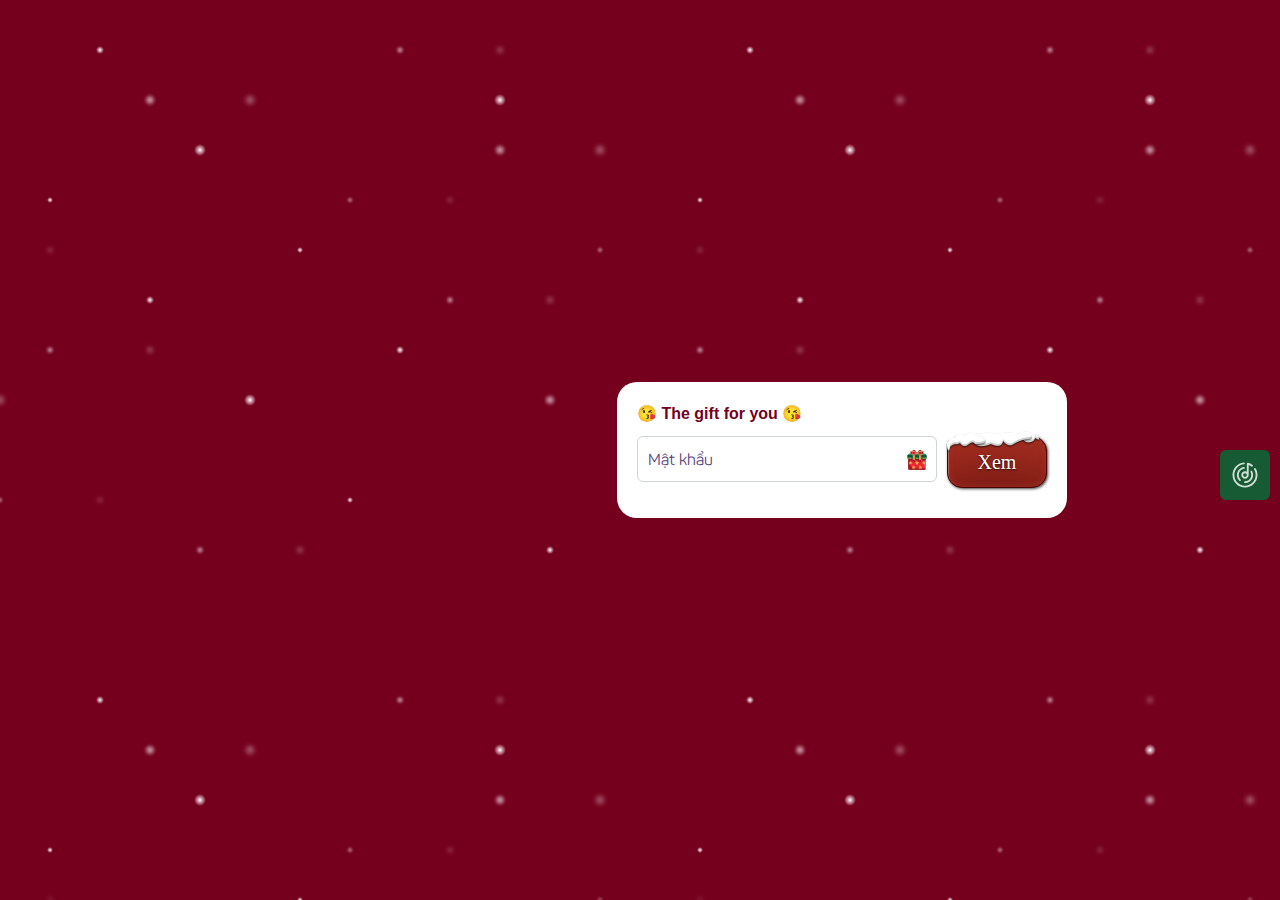
==== commit e18ce7e1: "update data" ====
--- a/index.html
+++ b/index.html
@@ -12,6 +12,28 @@
 </head>
 
 <body>
+      <div class="audio">
+            <audio src="assets/js/merry.mp3" id="audio"></audio>
+            <div class="play" id="play" onclick="play()">
+                  <svg width="30" height="30" viewBox="0 0 24 24" fill="currentColor"><path fill-rule="evenodd" clip-rule="evenodd" d="M11.8722 2.67978C11.911 3.09217 11.6082 3.45794 11.1958 3.49675C6.88011 3.90291 3.5 7.54519 3.5 11.98C3.5 16.6875 7.30771 20.501 12.0014 20.501C16.6952 20.501 20.5029 16.6875 20.5029 11.98C20.5029 10.3767 20.0618 8.87895 19.2951 7.59953C19.0822 7.24422 19.1976 6.78359 19.5529 6.57068C19.9082 6.35777 20.3688 6.4732 20.5818 6.82851C21.4842 8.33451 22.0029 10.0978 22.0029 11.98C22.0029 17.513 17.5266 22.001 12.0014 22.001C6.4763 22.001 2 17.513 2 11.98C2 6.76649 5.9737 2.48158 11.0553 2.00335C11.4676 1.96454 11.8334 2.26739 11.8722 2.67978ZM11.8656 6.19339C11.9286 6.60278 11.6479 6.98576 11.2385 7.0488C8.85318 7.4161 7.02419 9.48361 7.02419 11.9799C7.02419 13.3678 7.58856 14.622 8.50124 15.527C8.79536 15.8186 8.79736 16.2935 8.50571 16.5876C8.21405 16.8818 7.73918 16.8838 7.44506 16.5921C6.25964 15.4166 5.52419 13.7835 5.52419 11.9799C5.52419 8.73441 7.90208 6.04487 11.0102 5.56627C11.4196 5.50323 11.8026 5.784 11.8656 6.19339ZM16.7493 8.68305C17.1175 8.49328 17.5698 8.63791 17.7595 9.00609C18.2192 9.89782 18.4783 10.9096 18.4783 11.9799C18.4783 15.5622 15.58 18.469 12.0013 18.469C11.5871 18.469 11.2513 18.1333 11.2513 17.719C11.2513 17.3048 11.5871 16.969 12.0013 16.969C14.7485 16.969 16.9783 14.7368 16.9783 11.9799C16.9783 11.1542 16.7788 10.3774 16.4262 9.69332C16.2365 9.32514 16.3811 8.87282 16.7493 8.68305ZM14.3787 2.2439C13.9763 2.14558 13.5704 2.39207 13.4721 2.79444C13.4513 2.87927 13.4459 2.96425 13.4541 3.04647V9.4046C13.0253 9.16142 12.5297 9.02255 12.0013 9.02255C10.3691 9.02255 9.04861 10.3481 9.04861 11.9799C9.04861 13.6117 10.3691 14.9373 12.0013 14.9373C13.6336 14.9373 14.9541 13.6117 14.9541 11.9799C14.9541 11.9479 14.9535 11.916 14.9525 11.8842C14.9536 11.8681 14.9541 11.8519 14.9541 11.8355V3.98669C15.7486 4.28167 16.4875 4.69246 17.1504 5.19895C17.4795 5.45044 17.9502 5.3875 18.2017 5.05837C18.4532 4.72924 18.3902 4.25855 18.0611 4.00706C16.9849 3.18473 15.7363 2.57565 14.3787 2.2439ZM12.0013 10.5225C11.2005 10.5225 10.5486 11.1735 10.5486 11.9799C10.5486 12.7863 11.2005 13.4373 12.0013 13.4373C12.8022 13.4373 13.4541 12.7863 13.4541 11.9799C13.4541 11.1735 12.8022 10.5225 12.0013 10.5225Z" fill-opacity="0.8"></path></svg>
+            </div>
+            <!-- <i class="glyphicon glyphicon-play-circle b-play" id="play" onclick="play()"></i> -->
+      </div>
+      <script>
+            function play() {
+                var audio = document.getElementById('audio');
+                if (audio.paused) {
+                    audio.play();
+                  //   $('#play').removeClass('glyphicon-play-circle')
+                  //   $('#play').addClass('glyphicon-pause')
+                }else{
+                    audio.pause();
+                    audio.currentTime = 0
+                  //   $('#play').addClass('glyphicon-play-circle')
+                  //   $('#play').removeClass('glyphicon-pause')
+                }
+            }
+        </script>
     <div class="snow_wrap">
         <div class="snow"></div>
     </div>
@@ -80,7 +102,7 @@
             </div>
             <!-- <img src="assets/img/merry.gif" alt="" /> -->
             <div class="content">
-                <h2 class="title">Xem lời chúc </h2>
+                <h2 class="form-title">😘 The gift for you 😘</h2>
                 <div class="mess-form">
                     <div class="toggle-input">
                         <input class="inp" type="password" name="" id="love-input" placeholder="Mật khẩu" />
@@ -97,12 +119,13 @@
         <div class="popup-wrapper">
             <div class="mylove">
                   <div class="person">
+                       
                         <div class="person-infomation">
                               <div class="image">
                                     <img class="avatar" src="https://genk.mediacdn.vn/2019/12/26/photo-1-15773329973071527377344.jpg" alt="">
                                     <img class="ring" src="/assets/img/pngtree-christmas-snowman-avatar-frame-png-image_5920660.png" alt="">
                                     <div class="name">
-                                          <p>❤ Khánh dẹo ❤</p>
+                                          <p>😍 Khánh dẹo 😍</p>
                                     </div>
                               </div>
 
--- a/assets/css/style.css
+++ b/assets/css/style.css
@@ -55,20 +55,14 @@
   margin-bottom: 10px;
 }
 
-.title {
-  color: #563d7c;
-  margin-bottom: 20px;
-}
-
 .content {
   height: 100%;
   background: #fff;
   padding: 20px;
   border-radius: 20px;
 }
-.content .title {
+.content .form-title {
   font-size: 16px;
-  text-align: center;
   color: var(--red4);
 }
 
@@ -201,6 +195,7 @@
 }
 
 .popup {
+  display: none;
   position: fixed;
   top: 0px;
   left: 0px;
@@ -233,10 +228,16 @@
 }
 .popup .btn-close {
   position: absolute;
-  top: 10px;
-  right: 10px;
-  background: var(--red4);
+  top: -37px;
+  right: 0px;
+  background: #fff;
   border-radius: 6px;
+  background: #165B33;
+  width: 30px;
+  height: 30px;
+  display: flex;
+  align-items: center;
+  justify-content: center;
 }
 .popup .tt-content {
   display: flex;
@@ -325,7 +326,6 @@
 .snow_wrap {
   height: 100vh;
   width: 100%;
-  background: url("bg.jpg");
   background-size: cover;
   background-position: center bottom;
   position: relative;
@@ -690,6 +690,160 @@
 }
 .popup .persion-desc {
   margin-top: 160px;
+}
+
+.lightrope {
+  text-align: center;
+  white-space: nowrap;
+  overflow: hidden;
+  position: absolute;
+  z-index: 1;
+  margin: -25px 0 0 0;
+  padding: 0;
+  pointer-events: none;
+  width: 100%;
+}
+
+.lightrope li {
+  position: relative;
+  animation-fill-mode: both;
+  animation-iteration-count: infinite;
+  list-style: none;
+  margin: 0;
+  padding: 0;
+  display: block;
+  width: 12px;
+  height: 28px;
+  border-radius: 50%;
+  margin: 20px;
+  display: inline-block;
+  background: rgb(0, 247, 165);
+  box-shadow: 0px 4.6666666667px 24px 3px rgb(0, 247, 165);
+  animation-name: flash-1;
+  animation-duration: 2s;
+}
+
+.lightrope li:nth-child(2n+1) {
+  background: rgb(0, 255, 255);
+  box-shadow: 0px 4.6666666667px 24px 3px rgba(0, 255, 255, 0.5);
+  animation-name: flash-2;
+  animation-duration: 0.4s;
+}
+
+.lightrope li:nth-child(4n+2) {
+  background: rgb(247, 0, 148);
+  box-shadow: 0px 4.6666666667px 24px 3px rgb(247, 0, 148);
+  animation-name: flash-3;
+  animation-duration: 1.1s;
+}
+
+.lightrope li:nth-child(odd) {
+  animation-duration: 1.8s;
+}
+
+.lightrope li:nth-child(3n+1) {
+  animation-duration: 1.4s;
+}
+
+.lightrope li:before {
+  content: "";
+  position: absolute;
+  background: #222;
+  width: 10px;
+  height: 9.3333333333px;
+  border-radius: 3px;
+  top: -4.6666666667px;
+  left: 1px;
+}
+
+.lightrope li:after {
+  content: "";
+  top: -14px;
+  left: 9px;
+  position: absolute;
+  width: 52px;
+  height: 18.6666666667px;
+  border-bottom: solid #222 2px;
+  border-radius: 50%;
+}
+
+.lightrope li:last-child:after {
+  content: none;
+}
+
+.lightrope li:first-child {
+  margin-left: -40px;
+}
+
+@keyframes flash-1 {
+  0%, 100% {
+    background: rgb(0, 247, 165);
+    box-shadow: 0px 4.6666666667px 24px 3px rgb(0, 247, 165);
+  }
+  50% {
+    background: rgba(0, 247, 165, 0.4);
+    box-shadow: 0px 4.6666666667px 24px 3px rgba(0, 247, 165, 0.2);
+  }
+}
+@keyframes flash-2 {
+  0%, 100% {
+    background: rgb(0, 255, 255);
+    box-shadow: 0px 4.6666666667px 24px 3px rgb(0, 255, 255);
+  }
+  50% {
+    background: rgba(0, 255, 255, 0.4);
+    box-shadow: 0px 4.6666666667px 24px 3px rgba(0, 255, 255, 0.2);
+  }
+}
+@keyframes flash-3 {
+  0%, 100% {
+    background: rgb(247, 0, 148);
+    box-shadow: 0px 4.6666666667px 24px 3px rgb(247, 0, 148);
+  }
+  50% {
+    background: rgba(247, 0, 148, 0.4);
+    box-shadow: 0px 4.6666666667px 24px 3px rgba(247, 0, 148, 0.2);
+  }
+}
+.santa {
+  position: absolute;
+  width: 100px;
+  /* display: none; */
+  height: 137px;
+  bottom: 0px;
+  left: -2px;
+}
+
+.pine-tree {
+  position: absolute;
+  bottom: -22px;
+  right: -132px;
+}
+
+.audio {
+  position: absolute;
+  right: 10px;
+  background: #165B33;
+  top: 50%;
+  cursor: pointer;
+  width: 50px;
+  height: 50px;
+  display: flex;
+  align-items: center;
+  justify-content: center;
+  border-radius: 6px;
+  z-index: 99;
+}
+.audio:hover {
+  opacity: 0.8;
+}
+
+.play {
+  width: 100%;
+  height: 100%;
+  display: flex;
+  align-items: center;
+  justify-content: center;
 }
 
 input#open {
@@ -928,7 +1082,7 @@
   box-shadow: 15px -55px #f6b4b8;
 }
 
-.title {
+.card-inside .title {
   position: absolute;
   color: #fff;
   font-size: 23px;
@@ -1033,4 +1187,17 @@
   .inp {
     width: 100%;
   }
+  .content {
+    height: 100%;
+    background: #fff;
+    padding: 20px;
+    border-radius: 6px;
+    width: 100%;
+    min-width: 350px;
+    padding: 30px 15px 12px;
+  }
+  .audio {
+    right: unset;
+    top: 10px;
+  }
 }/*# sourceMappingURL=style.css.map */